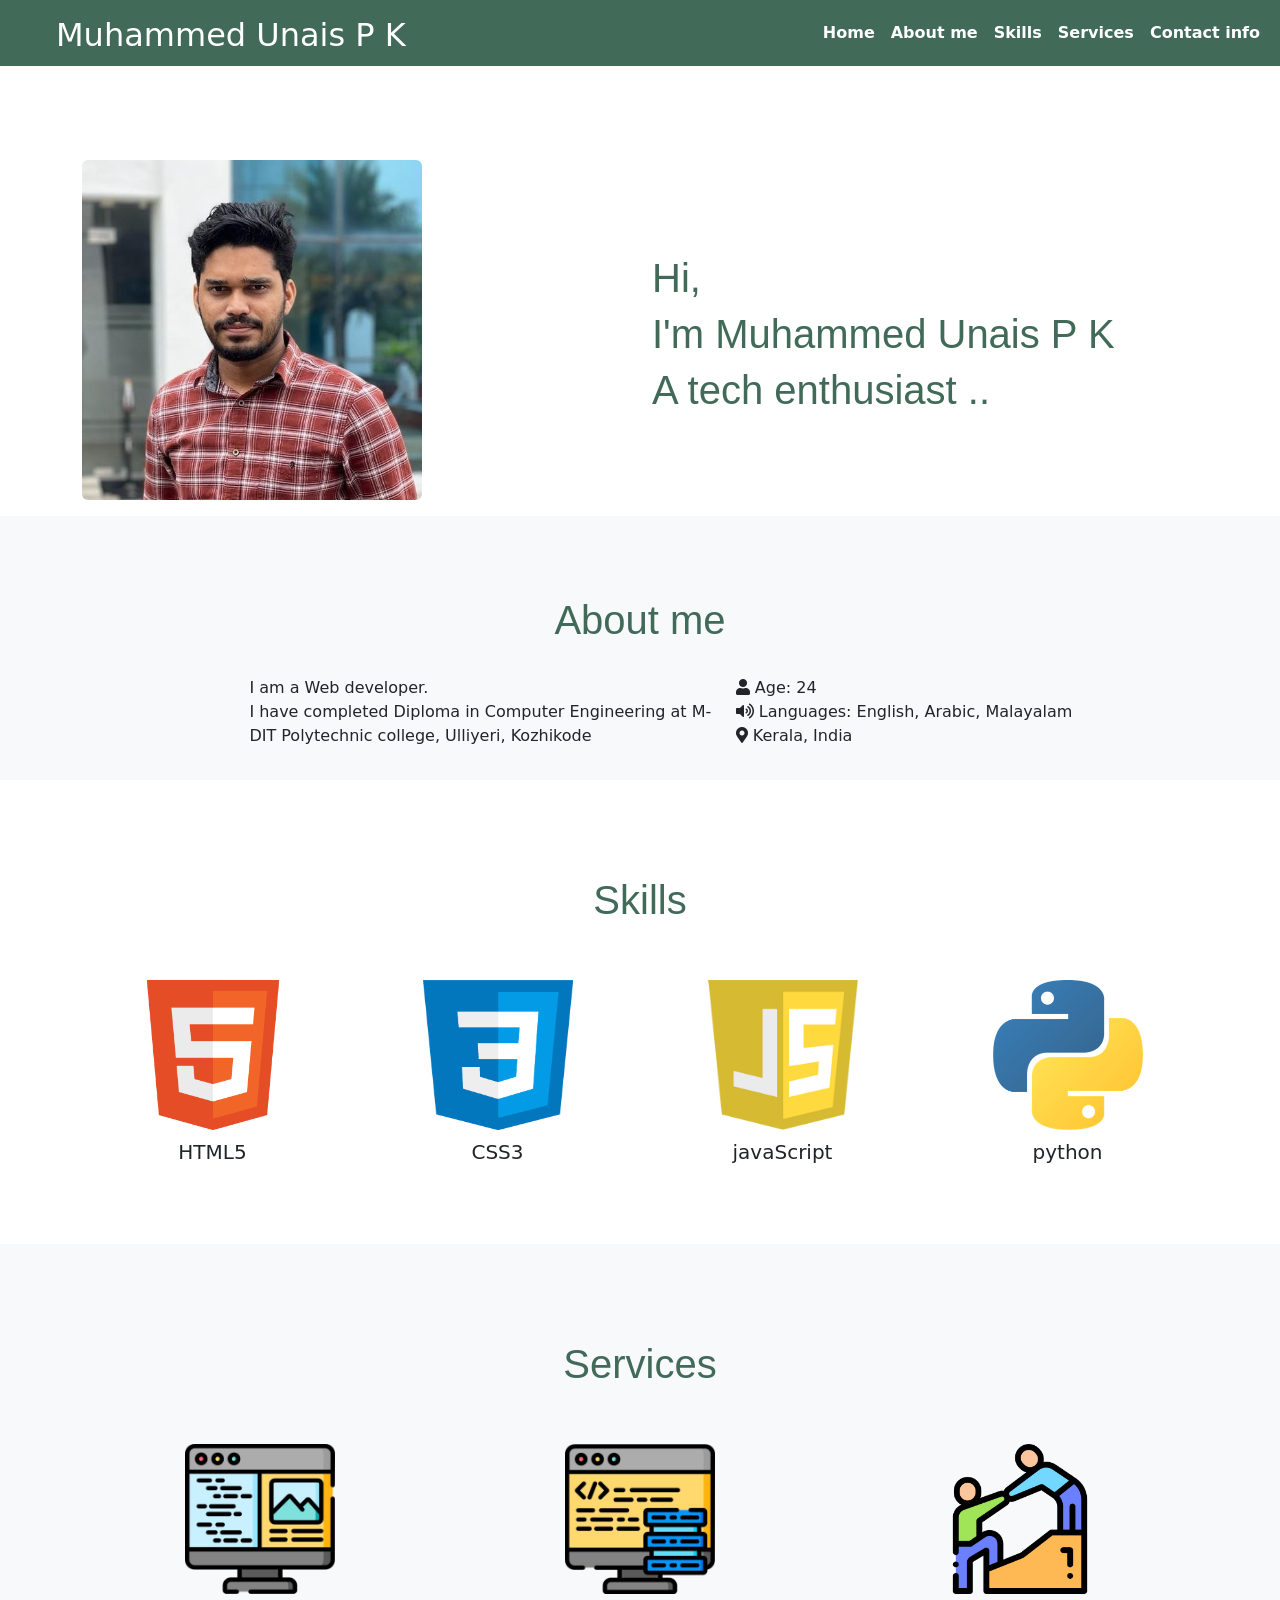
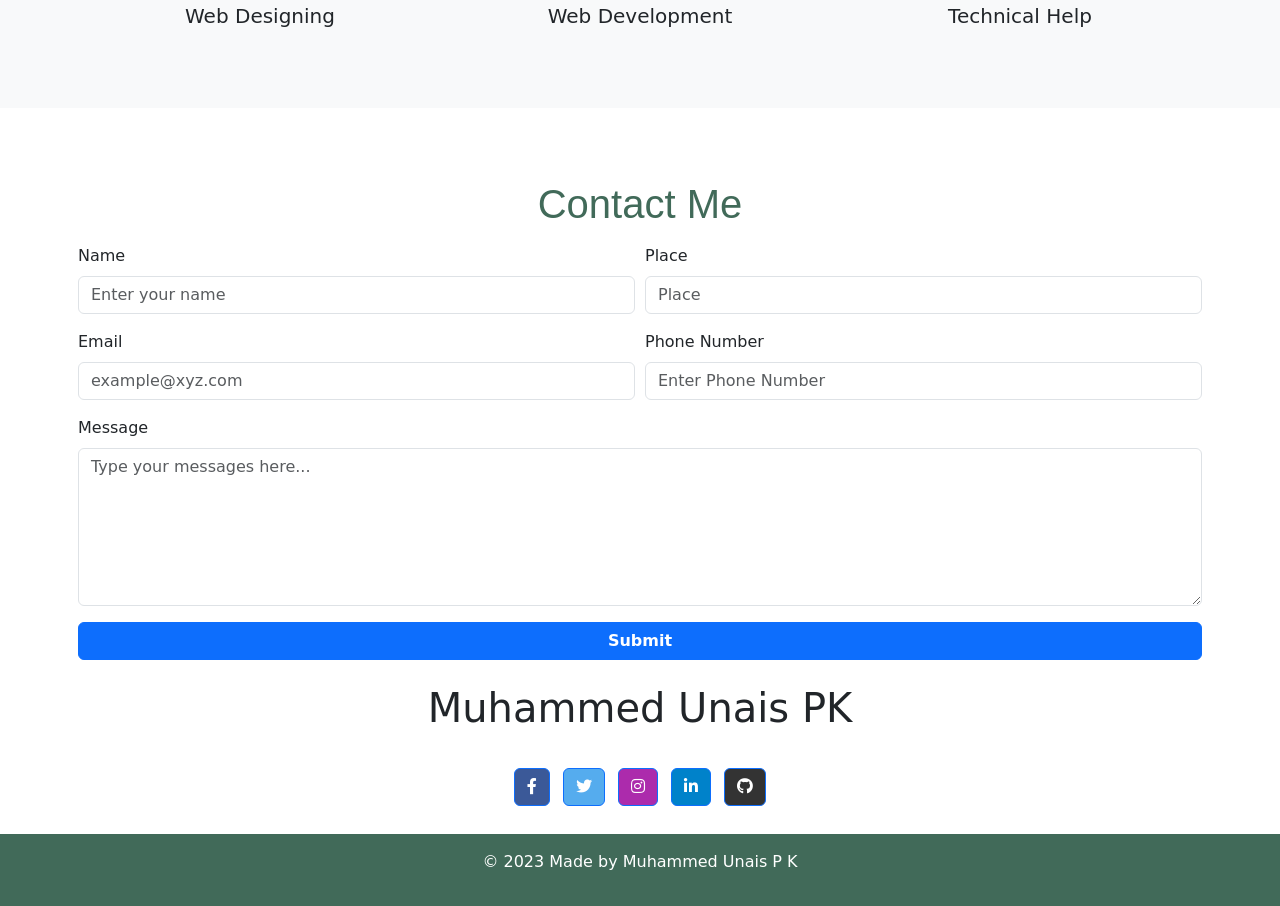
==== index.html @ f10682eb "Add files via upload" ====
<!DOCTYPE html>
<html lang="en" style="scroll-behavior: smooth;">
<head>
    <meta charset="UTF-8">
    <meta http-equiv="X-UA-Compatible" content="IE=edge">
    <meta name="viewport" content="width=device-width, initial-scale=1.0">
    <title>Muhammed Unais P K</title>
    <link rel="icon" href="images/personIcon.jpg" type="image/icon type">
    <link rel="stylesheet" href="style.css">
    <link rel="stylesheet" href="https://cdn.jsdelivr.net/npm/bootstrap@4.1.3/dist/css/bootstrap.min.css" integrity="sha384-MCw98/SFnGE8fJT3GXwEOngsV7Zt27NXFoaoApmYm81iuXoPkFOJwJ8ERdknLPMO" crossorigin="anonymous">
    <link href="https://cdn.jsdelivr.net/npm/bootstrap@5.3.0-alpha1/dist/css/bootstrap.min.css" rel="stylesheet" integrity="sha384-GLhlTQ8iRABdZLl6O3oVMWSktQOp6b7In1Zl3/Jr59b6EGGoI1aFkw7cmDA6j6gD" crossorigin="anonymous">
   <link rel="stylesheet" href="https://use.fontawesome.com/releases/v5.15.1/css/all.css" integrity="sha384-vp86vTRFVJgpjF9jiIGPEEqYqlDwgyBgEF109VFjmqGmIY/Y4HV4d3Gp2irVfcrp" crossorigin="anonymous">
    <link rel="stylesheet" href="https://fonts.googleapis.com/icon?family=Material+Icons">
</head>
<body>
<header class="bg_nav" style="position: fixed; width: 100%; z-index: 1;" >
    <div class="row text-white">
        <div class="col-md-6 col-9 pl-5 pt-3 pb-1 my-auto ml-auto">
            <h2 id="name_in_nav">Muhammed Unais P K </h2>
        </div>
        <div class="col-md-6 col-3 my-auto">
            <nav class="navbar navbar-expand-lg ">
                <div class="container-fluid">
                  <button class="navbar-toggler ml-auto " type="button" data-bs-toggle="collapse" data-bs-target="#navbarSupportedContent" aria-controls="navbarSupportedContent" aria-expanded="false" aria-label="Toggle navigation">
                    <span class="navbar-toggler-icon"></span>
                  </button>
                  <div class="collapse navbar-collapse" id="navbarSupportedContent">
                    <ul class="navbar-nav  mb-2 mb-lg-0 ml-auto">
                      <li class="nav-item">
                        <a class="nav-link active text-white fw-semibold" aria-current="page" href="#home-section">Home</a>
                      </li>
                      <li class="nav-item">
                        <a class="nav-link text-white fw-semibold "href="#about_me_section">About me</a> <!-- describe about me -->              
                      </li>
                      <li class="nav-item">
                        <a class="nav-link text-white fw-semibold" href="#skill-section">Skills</a><!-- languages technical languages ... -->                       
                      </li>
                      <li class="nav-item">
                         <a class="nav-link text-white fw-semibold" href="#services-section">Services</a> <!--social medias phone-->
                      </li>
                      <li class="nav-item">
                        <a class="nav-link text-white fw-semibold" href="#contact-section">Contact info</a> <!--social medias phone-->
                     </li>
                    </ul>
                  </div>
                </div>
              </nav>
        </div>        
    </div>
</header>
<section id="home-section" style="padding-top: 10em">
  <div class="container">
    <div class="row align-items-center">
      <div class="col-md-6 pb-3">
         <img class="img-fluid rounded  unais_image" src="images/personImage.jpg" alt="">
      </div>
      <div class="col-md-6">
        <h1 class="green_text fontforAll">Hi,</h1>
        <h1 class="green_text fontforAll">I'm Muhammed Unais P K</h1>
        <h1 class="green_text fontforAll">A tech enthusiast .. </h1>
      </div>
    </div>
  </div>
</section>
<section class="bg-light text-dark p-2"id="about_me_section">
  <div class="container  bg-light text-dark"><br>
    <br><br>
    <h1 class="fontforAll" style="text-align: center;color: #416a59;">About me</h1><br>
    <div class="row about_me">
      <div class="col-md-6">
        <p style="font-weight: 400;">I am a Web developer.<br>I have completed Diploma in Computer Engineering at M-DIT Polytechnic college, Ulliyeri, Kozhikode</p>
      </div>
      <div class="col-md-6 ">
        <span class=""><i class="fa fa-user" aria-hidden="true"></i>  Age: 24</span><br>
        <span><i class="fa fa-volume-up " aria-hidden="true"></i>  Languages: English, Arabic, Malayalam</span><br>
        <span><i class="fa fa-map-marker-alt" aria-hidden="true"></i> Kerala, India</span>
        <br><br>
      </div>  
</section>
<section class="p-5" id="skill-section">
  <div class="container">
    <br><br>
    <h1 class="fontforAll" style="text-align: center;color: #416a59;">Skills</h1><br><br>
    <div class="row ">
      <div class="col-md-3">
        <div style="display: flex; flex-direction: column; align-items: center;">
          <img style="height: 150px; width: 150px;" src="images/html5-logo-31813.png">
        </div>
        <div style="margin-top: 10px; text-align: center;">
            <h5>HTML5</h5>
        </div>
      </div>
      <div class="col-md-3">
        <div style="display: flex; flex-direction: column; align-items: center;">
          <img style="height: 150px; width: 150px;" src="images/CSS3.png">
        </div>
        <div style="margin-top: 10px; text-align: center;">
            <h5>CSS3</h5>
        </div>
      </div>
      <div class="col-md-3">
        <div style="display: flex; flex-direction: column; align-items: center;">
          <img style="height: 150px; width: 150px;" src="images/javascriptLogo.png">
        </div>
        <div style="margin-top: 10px; text-align: center;">
            <h5>javaScript</h5>
        </div>
      </div>
      <div class="col-md-3">
        <div style="display: flex; flex-direction: column; align-items: center;">
          <img style="height: 150px; width: 150px;" src="images/python-logo.png">
        </div>
        <div style="margin-top: 10px; text-align: center;">
            <h5>python</h5>
        </div>
      </div>
    </div>
  </div>
  <br>
</section>
<section class="bg-light text-dark p-5" id="services-section">
  <div class="container">
    <br><br>
    <h1 class="fontforAll" style="text-align: center;color: #416a59;">Services</h1><br><br>
    <div class="row">
      <div class="col-md-4">
        <div style="display: flex; flex-direction: column; align-items: center;">
          <img style="height: 150px; width: 150px;" src="images/webDesign.avif">
        </div>
        <div style="margin-top: 10px; text-align: center;">
            <h5>Web Designing</h5>
        </div>
      </div>
      <div class="col-md-4">
        <div style="display: flex; flex-direction: column; align-items: center;">
          <img style="height: 150px; width: 150px;" src="images/webDevelop.avif">
        </div>
        <div style="margin-top: 10px; text-align: center;">
            <h5>Web Development</h5>
        </div>
      </div>
      <div class="col-md-4">
        <div style="display: flex; flex-direction: column; align-items: center;">
          <img style="height: 150px; width: 150px;" src="images/help.png">
        </div>
        <div style="margin-top: 10px; text-align: center;">
            <h5>Technical Help</h5>
        </div>
      </div>
    </div>
  </div>
  <br> 
</section>
<section id="contact-section">

  <div class="container pt-4" > <!--Contact -->
     <br><br>
    <h1 class="fontforAll" style="text-align: center;color: #416a59;">Contact Me</h1>
    <div class="row">
      <div class="col-md-12 p-2">
        <form>
          <div class="form-row">
            <div class="form-group col-md-6">
              <label for="inputName">Name</label>
              <input type="text" class="form-control" id="inputName" placeholder="Enter your name">
            </div>
            <div class="form-group col-md-6">
              <label for="inputPhone">Place</label>
              <input type="text" class="form-control" id="inputPhone" placeholder="Place">
            </div>
          </div>
         <div class="form-row">
          <div class="form-group col-md-6">
            <label for="inputAddress">Email</label>
            <input type="email" class="form-control" id="inputEmail" placeholder="example@xyz.com">
          </div>
          <div class="form-group col-md-6">
            <label for="inputPhone">Phone Number</label>
            <input type="tel" class="form-control" id="inputPhone" placeholder="Enter Phone Number">
          </div>
        </div>
          <div class="form-group ">
            <label for="message">Message</label>
            <textarea class="form-control" cols="30" rows="6" placeholder="Type your messages here..."></textarea>        
          </div>
          <div class="form-group text text-center">
            <button type="submit" class="btn btn-primary" style="width:100%;font-weight: 800;">Submit</button>
          </div>
        </form>
      </div>
    </div>
  </div>
</section>
<section class="mb-4 text-center">
  <!-- Section: Social media -->
 <div class="container"> 
   <div class="row">
     <div class="col-md-12">
  
    <h1 class="text-dark pb-4 ">Muhammed Unais PK</h1>
    <!-- Facebook -->
    <a
      class="btn btn-primary btn-floating m-1"
      style="background-color: #3b5998;"
      href="https://www.facebook.com/muhammed.unaispk"
      role="button"
      ><i class="fab fa-facebook-f"></i
    ></a>

    <!-- Twitter -->
    <a
      class="btn btn-primary btn-floating m-1"
      style="background-color: #55acee;"
      href="https://twitter.com/Unais66905666"
      role="button"
      ><i class="fab fa-twitter"></i
    ></a>

    
    <!-- Instagram -->
    <a
      class="btn btn-primary btn-floating m-1"
      style="background-color: #ac2bac;"
      href="https://www.instagram.com/una1s.3/"
      role="button"
      ><i class="fab fa-instagram"></i
    ></a>

    <!-- Linkedin -->
    <a
      class="btn btn-primary btn-floating m-1"
      style="background-color: #0082ca;"
      href="https://www.linkedin.com/in/muhammed-unais-pk-2a7b47197/"
      role="button"
      ><i class="fab fa-linkedin-in"></i
    ></a>
    <!-- Github -->
    <a
      class="btn btn-primary btn-floating m-1"
      style="background-color: #333333;"
      href="https://github.com/Unaispk46"
      role="button"
      ><i class="fab fa-github"></i
    ></a>
 
  <!-- Section: Social media -->
    </div>
  </div>    
 </div>
</section>
<footer class="bg_nav p-3">
  <div class="container">
    <div class="row">
      <div class="col-md-12 text-center text-dark">
        <p class="text-white"> &#169; 2023 Made by Muhammed Unais P K</p>
      </div>
    </div>
  </div>
</footer>
   <script src="https://ajax.googleapis.com/ajax/libs/jquery/3.6.1/jquery.min.js"></script>
   <script src="https://cdn.jsdelivr.net/npm/bootstrap@5.3.0-alpha1/dist/js/bootstrap.bundle.min.js" integrity="sha384-w76AqPfDkMBDXo30jS1Sgez6pr3x5MlQ1ZAGC+nuZB+EYdgRZgiwxhTBTkF7CXvN" crossorigin="anonymous"></script>
</body>
</html>
---- style.css ----
.bg_nav{
    background-color: #416a59
}
#name_in_nav{
    padding-left: 20px;
    font-weight: 360;
}
.unais_image{
    height: 340px;
    width: 340px;
}
.green_text{
    color: #416a59;
}
.fontforAll{
    font-family: 'Trebuchet MS', 'Lucida Sans Unicode', 'Lucida Grande', 'Lucida Sans', Arial, sans-serif;
}
.about_me{
    padding-left: 15%;
}
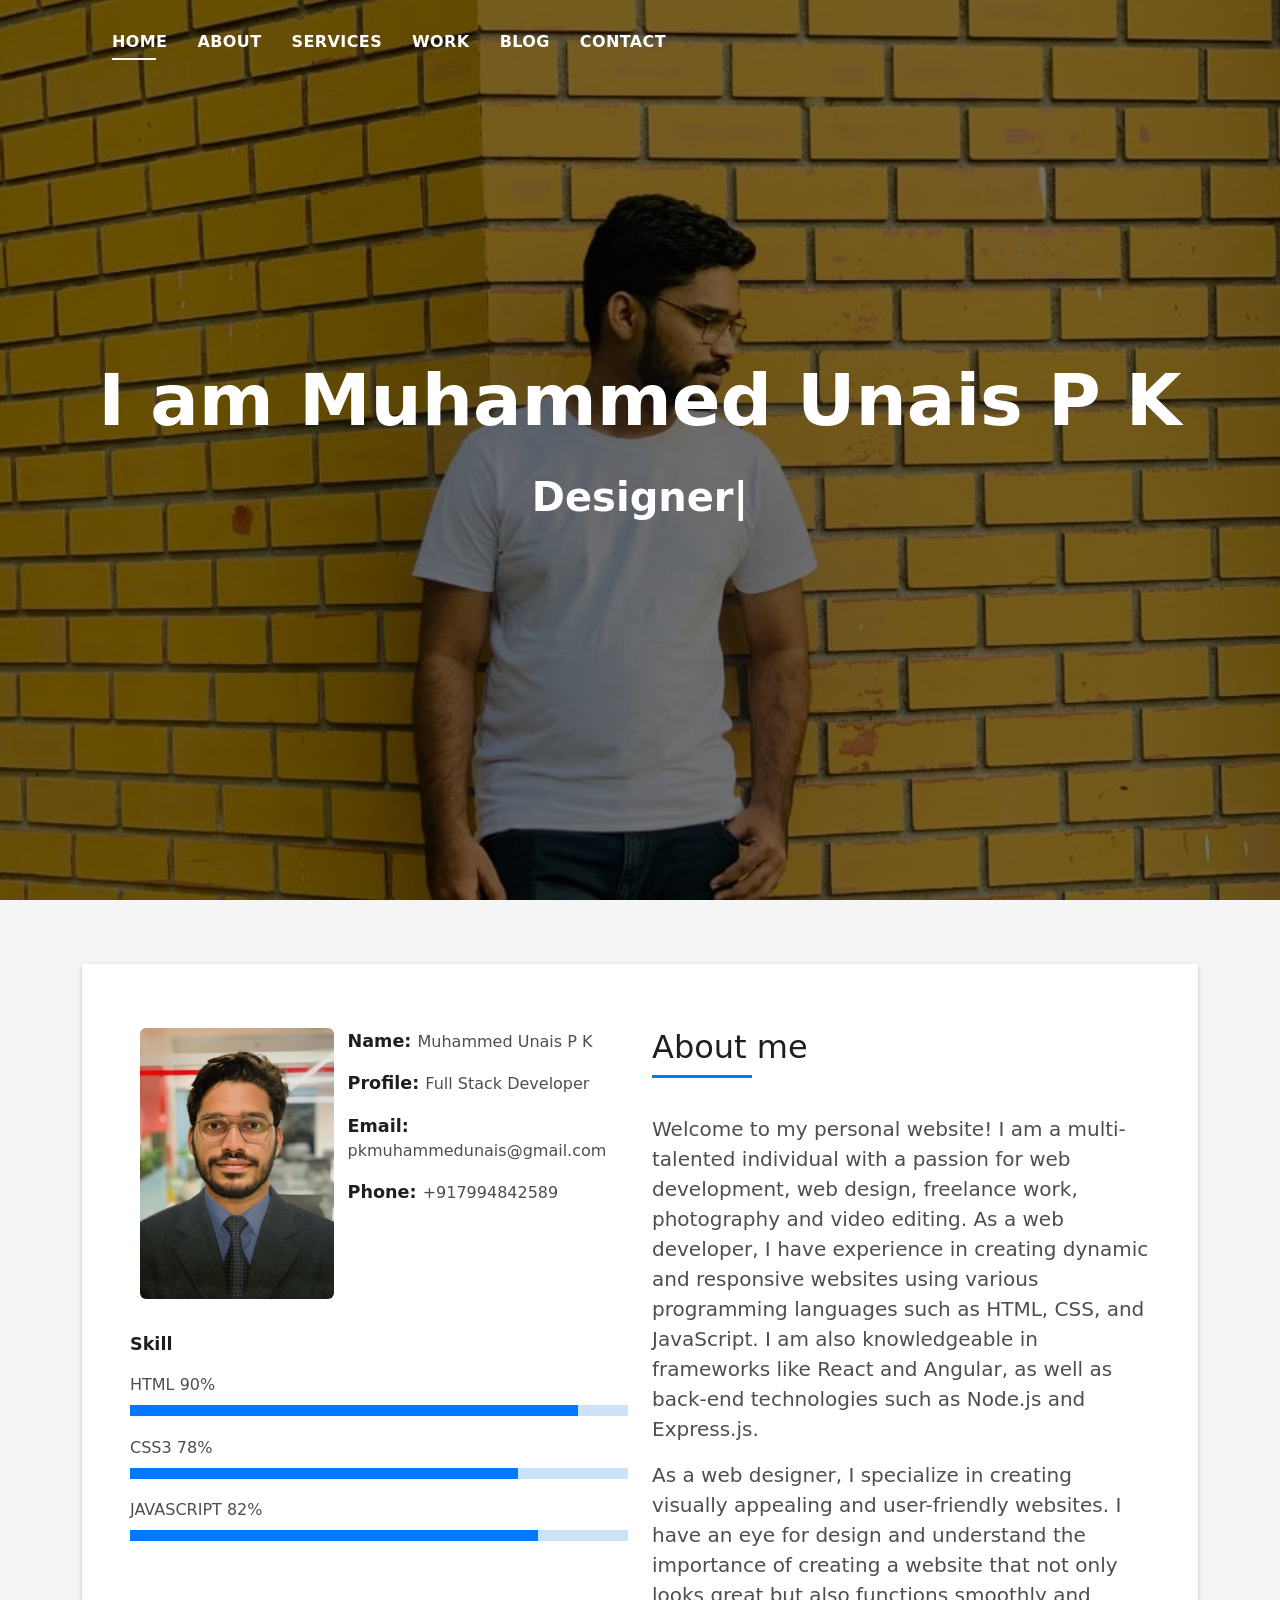
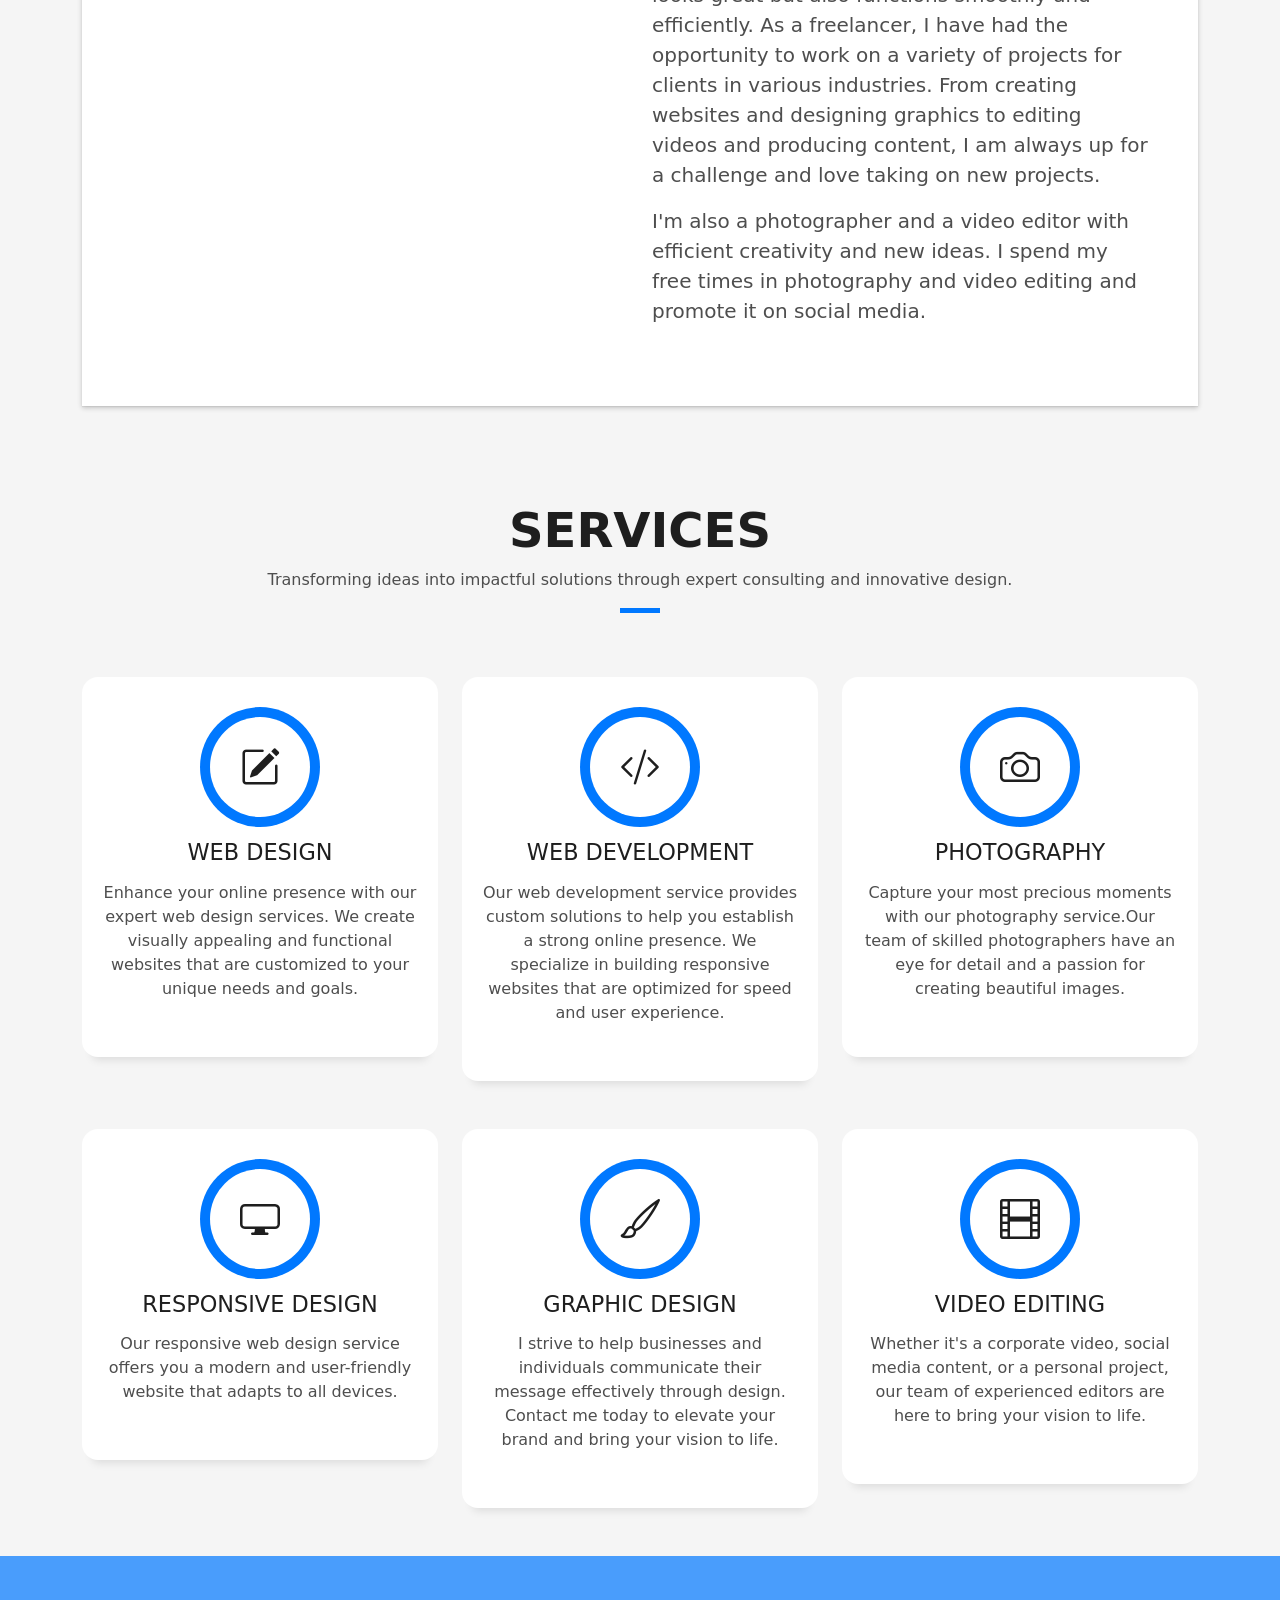
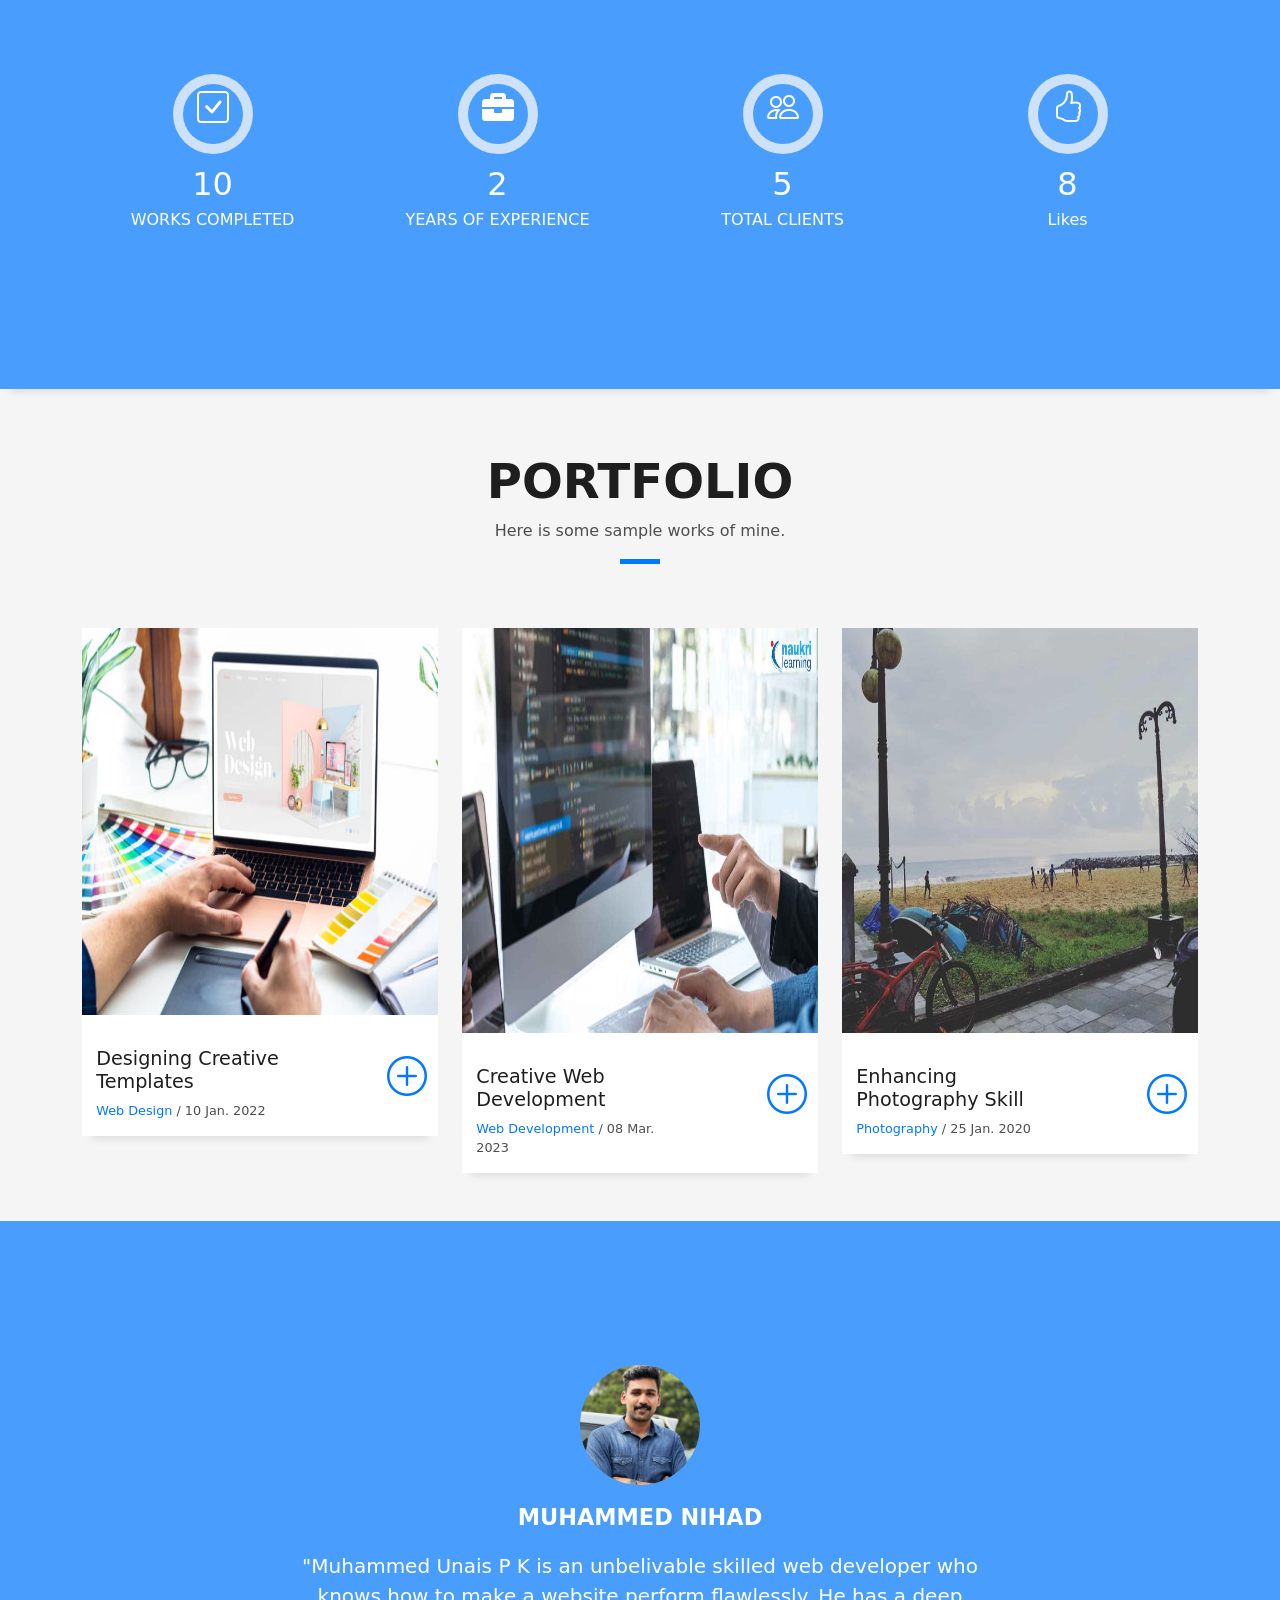
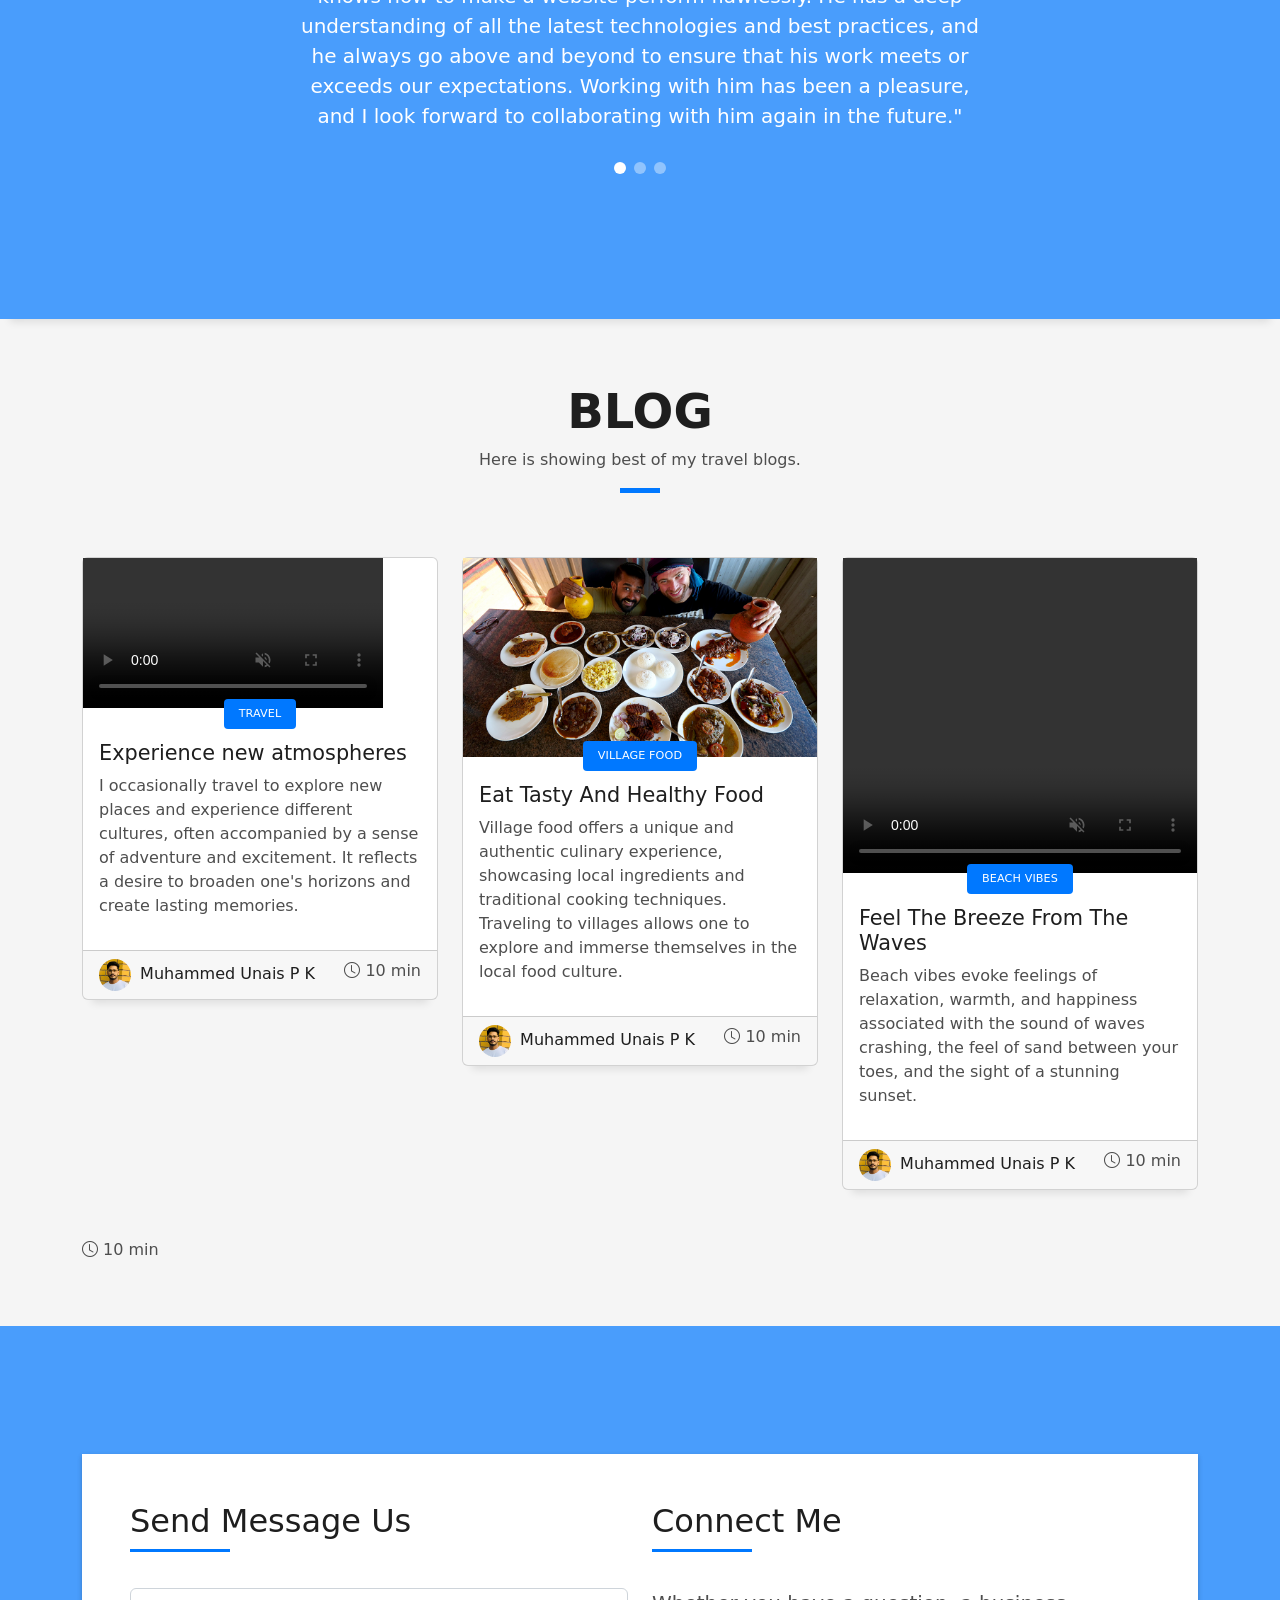
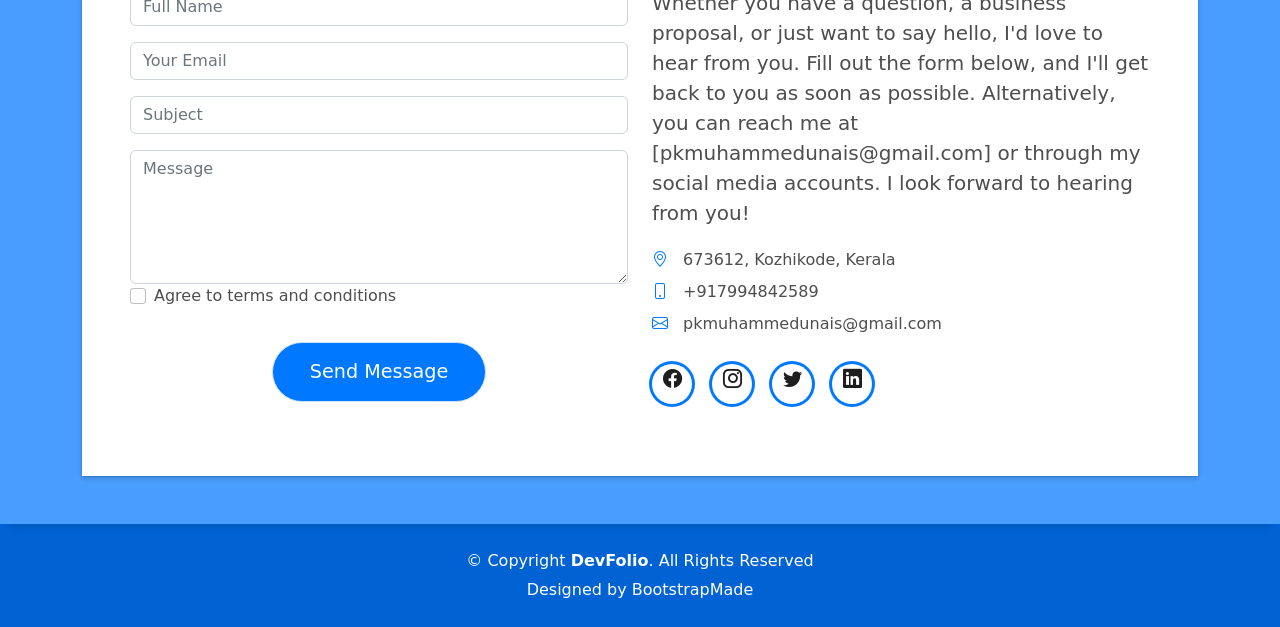
==== commit 5959a872: "my portfolio website using template" ====
--- a/index.html
+++ b/index.html
@@ -1,263 +1,798 @@
-<!DOCTYPE html>
-<html lang="en" style="scroll-behavior: smooth;">
-<head>
-    <meta charset="UTF-8">
-    <meta http-equiv="X-UA-Compatible" content="IE=edge">
-    <meta name="viewport" content="width=device-width, initial-scale=1.0">
-    <title>Muhammed Unais P K</title>
-    <link rel="icon" href="images/personIcon.jpg" type="image/icon type">
-    <link rel="stylesheet" href="style.css">
-    <link rel="stylesheet" href="https://cdn.jsdelivr.net/npm/bootstrap@4.1.3/dist/css/bootstrap.min.css" integrity="sha384-MCw98/SFnGE8fJT3GXwEOngsV7Zt27NXFoaoApmYm81iuXoPkFOJwJ8ERdknLPMO" crossorigin="anonymous">
-    <link href="https://cdn.jsdelivr.net/npm/bootstrap@5.3.0-alpha1/dist/css/bootstrap.min.css" rel="stylesheet" integrity="sha384-GLhlTQ8iRABdZLl6O3oVMWSktQOp6b7In1Zl3/Jr59b6EGGoI1aFkw7cmDA6j6gD" crossorigin="anonymous">
-   <link rel="stylesheet" href="https://use.fontawesome.com/releases/v5.15.1/css/all.css" integrity="sha384-vp86vTRFVJgpjF9jiIGPEEqYqlDwgyBgEF109VFjmqGmIY/Y4HV4d3Gp2irVfcrp" crossorigin="anonymous">
-    <link rel="stylesheet" href="https://fonts.googleapis.com/icon?family=Material+Icons">
-</head>
-<body>
-<header class="bg_nav" style="position: fixed; width: 100%; z-index: 1;" >
-    <div class="row text-white">
-        <div class="col-md-6 col-9 pl-5 pt-3 pb-1 my-auto ml-auto">
-            <h2 id="name_in_nav">Muhammed Unais P K </h2>
-        </div>
-        <div class="col-md-6 col-3 my-auto">
-            <nav class="navbar navbar-expand-lg ">
-                <div class="container-fluid">
-                  <button class="navbar-toggler ml-auto " type="button" data-bs-toggle="collapse" data-bs-target="#navbarSupportedContent" aria-controls="navbarSupportedContent" aria-expanded="false" aria-label="Toggle navigation">
-                    <span class="navbar-toggler-icon"></span>
-                  </button>
-                  <div class="collapse navbar-collapse" id="navbarSupportedContent">
-                    <ul class="navbar-nav  mb-2 mb-lg-0 ml-auto">
-                      <li class="nav-item">
-                        <a class="nav-link active text-white fw-semibold" aria-current="page" href="#home-section">Home</a>
-                      </li>
-                      <li class="nav-item">
-                        <a class="nav-link text-white fw-semibold "href="#about_me_section">About me</a> <!-- describe about me -->              
-                      </li>
-                      <li class="nav-item">
-                        <a class="nav-link text-white fw-semibold" href="#skill-section">Skills</a><!-- languages technical languages ... -->                       
-                      </li>
-                      <li class="nav-item">
-                         <a class="nav-link text-white fw-semibold" href="#services-section">Services</a> <!--social medias phone-->
-                      </li>
-                      <li class="nav-item">
-                        <a class="nav-link text-white fw-semibold" href="#contact-section">Contact info</a> <!--social medias phone-->
-                     </li>
-                    </ul>
-                  </div>
-                </div>
-              </nav>
-        </div>        
-    </div>
-</header>
-<section id="home-section" style="padding-top: 10em">
-  <div class="container">
-    <div class="row align-items-center">
-      <div class="col-md-6 pb-3">
-         <img class="img-fluid rounded  unais_image" src="images/personImage.jpg" alt="">
-      </div>
-      <div class="col-md-6">
-        <h1 class="green_text fontforAll">Hi,</h1>
-        <h1 class="green_text fontforAll">I'm Muhammed Unais P K</h1>
-        <h1 class="green_text fontforAll">A tech enthusiast .. </h1>
-      </div>
-    </div>
-  </div>
-</section>
-<section class="bg-light text-dark p-2"id="about_me_section">
-  <div class="container  bg-light text-dark"><br>
-    <br><br>
-    <h1 class="fontforAll" style="text-align: center;color: #416a59;">About me</h1><br>
-    <div class="row about_me">
-      <div class="col-md-6">
-        <p style="font-weight: 400;">I am a Web developer.<br>I have completed Diploma in Computer Engineering at M-DIT Polytechnic college, Ulliyeri, Kozhikode</p>
-      </div>
-      <div class="col-md-6 ">
-        <span class=""><i class="fa fa-user" aria-hidden="true"></i>  Age: 24</span><br>
-        <span><i class="fa fa-volume-up " aria-hidden="true"></i>  Languages: English, Arabic, Malayalam</span><br>
-        <span><i class="fa fa-map-marker-alt" aria-hidden="true"></i> Kerala, India</span>
-        <br><br>
-      </div>  
-</section>
-<section class="p-5" id="skill-section">
-  <div class="container">
-    <br><br>
-    <h1 class="fontforAll" style="text-align: center;color: #416a59;">Skills</h1><br><br>
-    <div class="row ">
-      <div class="col-md-3">
-        <div style="display: flex; flex-direction: column; align-items: center;">
-          <img style="height: 150px; width: 150px;" src="images/html5-logo-31813.png">
-        </div>
-        <div style="margin-top: 10px; text-align: center;">
-            <h5>HTML5</h5>
-        </div>
-      </div>
-      <div class="col-md-3">
-        <div style="display: flex; flex-direction: column; align-items: center;">
-          <img style="height: 150px; width: 150px;" src="images/CSS3.png">
-        </div>
-        <div style="margin-top: 10px; text-align: center;">
-            <h5>CSS3</h5>
-        </div>
-      </div>
-      <div class="col-md-3">
-        <div style="display: flex; flex-direction: column; align-items: center;">
-          <img style="height: 150px; width: 150px;" src="images/javascriptLogo.png">
-        </div>
-        <div style="margin-top: 10px; text-align: center;">
-            <h5>javaScript</h5>
-        </div>
-      </div>
-      <div class="col-md-3">
-        <div style="display: flex; flex-direction: column; align-items: center;">
-          <img style="height: 150px; width: 150px;" src="images/python-logo.png">
-        </div>
-        <div style="margin-top: 10px; text-align: center;">
-            <h5>python</h5>
-        </div>
-      </div>
-    </div>
-  </div>
-  <br>
-</section>
-<section class="bg-light text-dark p-5" id="services-section">
-  <div class="container">
-    <br><br>
-    <h1 class="fontforAll" style="text-align: center;color: #416a59;">Services</h1><br><br>
-    <div class="row">
-      <div class="col-md-4">
-        <div style="display: flex; flex-direction: column; align-items: center;">
-          <img style="height: 150px; width: 150px;" src="images/webDesign.avif">
-        </div>
-        <div style="margin-top: 10px; text-align: center;">
-            <h5>Web Designing</h5>
-        </div>
-      </div>
-      <div class="col-md-4">
-        <div style="display: flex; flex-direction: column; align-items: center;">
-          <img style="height: 150px; width: 150px;" src="images/webDevelop.avif">
-        </div>
-        <div style="margin-top: 10px; text-align: center;">
-            <h5>Web Development</h5>
-        </div>
-      </div>
-      <div class="col-md-4">
-        <div style="display: flex; flex-direction: column; align-items: center;">
-          <img style="height: 150px; width: 150px;" src="images/help.png">
-        </div>
-        <div style="margin-top: 10px; text-align: center;">
-            <h5>Technical Help</h5>
-        </div>
-      </div>
-    </div>
-  </div>
-  <br> 
-</section>
-<section id="contact-section">
-
-  <div class="container pt-4" > <!--Contact -->
-     <br><br>
-    <h1 class="fontforAll" style="text-align: center;color: #416a59;">Contact Me</h1>
-    <div class="row">
-      <div class="col-md-12 p-2">
-        <form>
-          <div class="form-row">
-            <div class="form-group col-md-6">
-              <label for="inputName">Name</label>
-              <input type="text" class="form-control" id="inputName" placeholder="Enter your name">
-            </div>
-            <div class="form-group col-md-6">
-              <label for="inputPhone">Place</label>
-              <input type="text" class="form-control" id="inputPhone" placeholder="Place">
-            </div>
-          </div>
-         <div class="form-row">
-          <div class="form-group col-md-6">
-            <label for="inputAddress">Email</label>
-            <input type="email" class="form-control" id="inputEmail" placeholder="example@xyz.com">
-          </div>
-          <div class="form-group col-md-6">
-            <label for="inputPhone">Phone Number</label>
-            <input type="tel" class="form-control" id="inputPhone" placeholder="Enter Phone Number">
-          </div>
-        </div>
-          <div class="form-group ">
-            <label for="message">Message</label>
-            <textarea class="form-control" cols="30" rows="6" placeholder="Type your messages here..."></textarea>        
-          </div>
-          <div class="form-group text text-center">
-            <button type="submit" class="btn btn-primary" style="width:100%;font-weight: 800;">Submit</button>
-          </div>
-        </form>
-      </div>
-    </div>
-  </div>
-</section>
-<section class="mb-4 text-center">
-  <!-- Section: Social media -->
- <div class="container"> 
-   <div class="row">
-     <div class="col-md-12">
-  
-    <h1 class="text-dark pb-4 ">Muhammed Unais PK</h1>
-    <!-- Facebook -->
-    <a
-      class="btn btn-primary btn-floating m-1"
-      style="background-color: #3b5998;"
-      href="https://www.facebook.com/muhammed.unaispk"
-      role="button"
-      ><i class="fab fa-facebook-f"></i
-    ></a>
-
-    <!-- Twitter -->
-    <a
-      class="btn btn-primary btn-floating m-1"
-      style="background-color: #55acee;"
-      href="https://twitter.com/Unais66905666"
-      role="button"
-      ><i class="fab fa-twitter"></i
-    ></a>
-
-    
-    <!-- Instagram -->
-    <a
-      class="btn btn-primary btn-floating m-1"
-      style="background-color: #ac2bac;"
-      href="https://www.instagram.com/una1s.3/"
-      role="button"
-      ><i class="fab fa-instagram"></i
-    ></a>
-
-    <!-- Linkedin -->
-    <a
-      class="btn btn-primary btn-floating m-1"
-      style="background-color: #0082ca;"
-      href="https://www.linkedin.com/in/muhammed-unais-pk-2a7b47197/"
-      role="button"
-      ><i class="fab fa-linkedin-in"></i
-    ></a>
-    <!-- Github -->
-    <a
-      class="btn btn-primary btn-floating m-1"
-      style="background-color: #333333;"
-      href="https://github.com/Unaispk46"
-      role="button"
-      ><i class="fab fa-github"></i
-    ></a>
- 
-  <!-- Section: Social media -->
-    </div>
-  </div>    
- </div>
-</section>
-<footer class="bg_nav p-3">
-  <div class="container">
-    <div class="row">
-      <div class="col-md-12 text-center text-dark">
-        <p class="text-white"> &#169; 2023 Made by Muhammed Unais P K</p>
-      </div>
-    </div>
-  </div>
-</footer>
-   <script src="https://ajax.googleapis.com/ajax/libs/jquery/3.6.1/jquery.min.js"></script>
-   <script src="https://cdn.jsdelivr.net/npm/bootstrap@5.3.0-alpha1/dist/js/bootstrap.bundle.min.js" integrity="sha384-w76AqPfDkMBDXo30jS1Sgez6pr3x5MlQ1ZAGC+nuZB+EYdgRZgiwxhTBTkF7CXvN" crossorigin="anonymous"></script>
-</body>
-</html>+<!DOCTYPE html>
+<html lang="en">
+<head>
+  <meta charset="utf-8">
+  <meta content="width=device-width, initial-scale=1.0" name="viewport">
+  <link rel="icon" type="image/x-icon" href="/assets/img/favicon.jpg">
+  <title>Muhammed Unais PK</title>
+  <meta content="" name="description">
+  <meta content="" name="keywords">
+  <script src="https://ajax.googleapis.com/ajax/libs/jquery/3.5.1/jquery.min.js"></script>
+
+  <!-- Favicons -->
+  <link href="assets/img/favicon.jpg" rel="icon">
+  <!--cdn css-->
+  <link rel="stylesheet" href="https://cdn.jsdelivr.net/npm/bootstrap@5.2.3/dist/css/bootstrap.min.css">
+
+
+  <!-- Vendor CSS Files -->
+
+  <link rel="stylesheet" href="https://cdnjs.cloudflare.com/ajax/libs/font-awesome/5.15.2/css/all.min.css">
+  <link href="assets/vendor/bootstrap/css/bootstrap.min.css" rel="stylesheet">
+  <link href="assets/vendor/bootstrap-icons/bootstrap-icons.css" rel="stylesheet">
+  <link href="assets/vendor/glightbox/css/glightbox.min.css" rel="stylesheet">
+  <link href="assets/vendor/swiper/swiper-bundle.min.css" rel="stylesheet">
+
+  <!-- Template Main CSS File -->
+  <link href="assets/css/style.css" rel="stylesheet">
+
+  <!-- =======================================================
+  * Template Name: DevFolio
+  * Updated: Mar 10 2023 with Bootstrap v5.2.3
+  * Template URL: https://bootstrapmade.com/devfolio-bootstrap-portfolio-html-template/
+  * Author: BootstrapMade.com
+  * License: https://bootstrapmade.com/license/
+  ======================================================== -->
+</head>
+
+<body>
+
+  <!-- ======= Header ======= -->
+  <header id="header" class="fixed-top">
+    <div class="container d-flex align-items-center justify-content-between">
+
+      <!-- Uncomment below if you prefer to use an image logo -->
+      <!-- <a href="index.html" class="logo"><img src="assets/img/logo.png" alt="" class="img-fluid"></a>-->
+
+      <nav id="navbar" class="navbar">
+        <ul>
+          <li><a class="nav-link scrollto active" href="#hero">Home</a></li>
+          <li><a class="nav-link scrollto" href="#about">About</a></li>
+          <li><a class="nav-link scrollto" href="#services">Services</a></li>
+          <li><a class="nav-link scrollto " href="#work">Work</a></li>
+          <li><a class="nav-link scrollto " href="#blog">Blog</a></li>
+
+          <li><a class="nav-link scrollto" href="#contact">Contact</a></li>
+        </ul>
+        <i class="bi bi-list mobile-nav-toggle"></i>
+      </nav><!-- .navbar -->
+
+    </div>
+  </header><!-- End Header -->
+
+  <!-- ======= Hero Section ======= -->
+  <div id="hero" class="hero route bg-image" style="background-image: url(assets/img/hero-bg.jpg)">
+    <div class="overlay-itro"></div>
+    <div class="hero-content display-table">
+      <div class="table-cell">
+        <div class="container">
+          <!--<p class="display-6 color-d">Hello, world!</p>-->
+          <h1 class="hero-title mb-4">I am Muhammed Unais P K</h1>
+          <p class="hero-subtitle"><span class="typed"
+              data-typed-items="Designer, Developer, Freelancer, Photographer, Video Editor"></span></p>
+          <!-- <p class="pt-3"><a class="btn btn-primary btn js-scroll px-4" href="#about" role="button">Learn More</a></p> -->
+        </div>
+      </div>
+    </div>
+  </div><!-- End Hero Section -->
+
+  <main id="main">
+
+    <!-- ======= About Section ======= -->
+    <section id="about" class="about-mf sect-pt4 route">
+      <div class="container">
+        <div class="row">
+          <div class="col-sm-12">
+            <div class="box-shadow-full">
+              <div class="row">
+                <div class="col-md-6">
+                  <div class="row">
+                    <div class="col-sm-6 col-md-5">
+                      <div class="about-img">
+                        <img src="assets/img/photo.jpg" class="img-fluid rounded b-shadow-a" alt="">
+                      </div>
+                    </div>
+                    <div class="col-sm-6 col-md-7">
+                      <div class="about-info">
+                        <p><span class="title-s">Name: </span> <span>Muhammed Unais P K</span></p>
+                        <p><span class="title-s">Profile: </span> <span>Full Stack Developer</span></p>
+                        <p><span class="title-s">Email: </span> <span>pkmuhammedunais@gmail.com</span></p>
+                        <p><span class="title-s">Phone: </span> <span>+917994842589</span></p>
+                      </div>
+                    </div>
+                  </div>
+                  <div class="skill-mf">
+                    <p class="title-s">Skill</p>
+                    <span>HTML</span> <span class="pull-right">90%</span>
+                    <div class="progress">
+                      <div class="progress-bar" role="progressbar" style="width: 90%;" aria-valuenow="85"
+                        aria-valuemin="0" aria-valuemax="100"></div>
+                    </div>
+                    <span>CSS3</span> <span class="pull-right">78%</span>
+                    <div class="progress">
+                      <div class="progress-bar" role="progressbar" style="width: 78%" aria-valuenow="75"
+                        aria-valuemin="0" aria-valuemax="100"></div>
+                    </div>
+
+                    <span>JAVASCRIPT</span> <span class="pull-right">82%</span>
+                    <div class="progress">
+                      <div class="progress-bar" role="progressbar" style="width: 82%" aria-valuenow="90"
+                        aria-valuemin="0" aria-valuemax="100"></div>
+                    </div>
+                  </div>
+                </div>
+                <div class="col-md-6">
+                  <div class="about-me pt-4 pt-md-0">
+                    <div class="title-box-2">
+                      <h5 class="title-left">
+                        About me
+                      </h5>
+                    </div>
+                    <p class="lead">
+                      Welcome to my personal website! I am a multi-talented individual with a passion for web
+                      development, web design, freelance work, photography and video editing.
+
+                      As a web developer, I have experience in creating dynamic and responsive websites using various
+                      programming languages such as HTML, CSS, and JavaScript. I am also knowledgeable in frameworks
+                      like React and Angular, as well as back-end technologies such as Node.js and Express.js.
+
+
+                    </p>
+                    <p class="lead">
+                      As a web designer, I specialize in creating visually appealing and user-friendly websites. I have
+                      an eye for design and understand the importance of creating a website that not only looks great
+                      but also functions smoothly and efficiently.
+
+                      As a freelancer, I have had the opportunity to work on a variety of projects for clients in
+                      various industries. From creating websites and designing graphics to editing videos and producing
+                      content, I am always up for a challenge and love taking on new projects.
+
+                    </p>
+                    <p class="lead">
+                      I'm also a photographer and a video editor with efficient creativity and new ideas. I spend my
+                      free times in photography and video editing and promote it on social media.
+                    </p>
+                  </div>
+                </div>
+              </div>
+            </div>
+          </div>
+        </div>
+      </div>
+    </section><!-- End About Section -->
+
+    <!-- ======= Services Section ======= -->
+    <section id="services" class="services-mf pt-5 route">
+      <div class="container">
+        <div class="row">
+          <div class="col-sm-12">
+            <div class="title-box text-center">
+              <h3 class="title-a">
+                Services
+              </h3>
+              <p class="subtitle-a">
+                Transforming ideas into impactful solutions through expert consulting and innovative design.
+              </p>
+              <div class="line-mf"></div>
+            </div>
+          </div>
+        </div>
+        <div class="row">
+          <div class="col-md-4">
+            <div class="service-box">
+              <div class="service-ico">
+                <span class="ico-circle"><i class="bi bi-pencil-square"></i></span>
+              </div>
+              <div class="service-content">
+                <h2 class="s-title">Web Design</h2>
+                <p class="s-description text-center">
+                  Enhance your online presence with our expert web design services. We create visually appealing and
+                  functional websites that are customized to your unique needs and goals. </p>
+              </div>
+            </div>
+          </div>
+          <div class="col-md-4">
+            <div class="service-box">
+              <div class="service-ico">
+                <span class="ico-circle"><i class="bi bi-code-slash"></i></span>
+              </div>
+              <div class="service-content">
+                <h2 class="s-title">Web Development</h2>
+                <p class="s-description text-center">
+                  Our web development service provides custom solutions to help you establish a strong online presence.
+                  We specialize in building responsive websites that are optimized for speed and user experience.
+                </p>
+              </div>
+            </div>
+          </div>
+          <div class="col-md-4">
+            <div class="service-box">
+              <div class="service-ico">
+                <span class="ico-circle"><i class="bi bi-camera"></i></span>
+              </div>
+              <div class="service-content">
+                <h2 class="s-title">Photography</h2>
+                <p class="s-description text-center">
+                  Capture your most precious moments with our photography service.Our team of skilled photographers have
+                  an eye for detail and a passion for creating beautiful images.
+                </p>
+              </div>
+            </div>
+          </div>
+          <div class="col-md-4">
+            <div class="service-box">
+              <div class="service-ico">
+                <span class="ico-circle"><i class="bi bi-display"></i></span>
+              </div>
+              <div class="service-content">
+                <h2 class="s-title">Responsive Design</h2>
+                <p class="s-description text-center">
+                  Our responsive web design service offers you a modern and user-friendly website that adapts to all
+                  devices.
+                </p>
+              </div>
+            </div>
+          </div>
+          <div class="col-md-4">
+            <div class="service-box">
+              <div class="service-ico">
+                <span class="ico-circle"><i class="bi bi-brush"></i></span>
+              </div>
+              <div class="service-content">
+                <h2 class="s-title">Graphic Design</h2>
+                <p class="s-description text-center">
+                  I strive to help businesses and individuals communicate their message effectively through design.
+                  Contact me today to elevate your brand and bring your vision to life.
+                </p>
+              </div>
+            </div>
+          </div>
+          <div class="col-md-4">
+            <div class="service-box">
+              <div class="service-ico">
+                <span class="ico-circle"><i class="bi bi-film"></i></span>
+              </div>
+              <div class="service-content">
+                <h2 class="s-title">Video Editing</h2>
+                <p class="s-description text-center">
+                  Whether it's a corporate video, social media content, or a personal project, our team of experienced
+                  editors are here to bring your vision to life.
+                </p>
+              </div>
+            </div>
+          </div>
+        </div>
+      </div>
+    </section><!-- End Services Section -->
+
+    <!-- ======= Counter Section ======= -->
+    <div class="section-counter paralax-mf bg-image" style="background-image: url(assets/img/counters-bg.jpg)">
+      <div class="overlay-mf"></div>
+      <div class="container position-relative">
+        <div class="row">
+          <div class="col-sm-3 col-lg-3">
+            <div class="counter-box counter-box pt-4 pt-md-0">
+              <div class="counter-ico">
+                <span class="ico-circle"><i class="bi bi-check-square"></i></span>
+              </div>
+              <div class="counter-num">
+                <p data-purecounter-start="0" data-purecounter-end="10" data-purecounter-duration="1"
+                  class="counter purecounter"></p>
+                <span class="counter-text">WORKS COMPLETED</span>
+              </div>
+            </div>
+          </div>
+          <div class="col-sm-3 col-lg-3">
+            <div class="counter-box pt-4 pt-md-0">
+              <div class="counter-ico">
+                <span class="ico-circle"><i class="fa fa-briefcase"></i></span>
+              </div>
+              <div class="counter-num">
+                <p data-purecounter-start="0" data-purecounter-end="2" data-purecounter-duration="1"
+                  class="counter purecounter"></p>
+                <span class="counter-text">YEARS OF EXPERIENCE</span>
+              </div>
+            </div>
+          </div>
+          <div class="col-sm-3 col-lg-3">
+            <div class="counter-box pt-4 pt-md-0">
+              <div class="counter-ico">
+                <span class="ico-circle"><i class="bi bi-people"></i></span>
+              </div>
+              <div class="counter-num">
+                <p data-purecounter-start="0" data-purecounter-end="5" data-purecounter-duration="1"
+                  class="counter purecounter"></p>
+                <span class="counter-text">TOTAL CLIENTS</span>
+              </div>
+            </div>
+          </div>
+          <div class="col-sm-3 col-lg-3">
+            <div class="counter-box pt-4 pt-md-0">
+              <div class="counter-ico">
+                <span class="ico-circle"><i class="bi bi-hand-thumbs-up"></i></span>
+              </div>
+              <div class="counter-num">
+                <p data-purecounter-start="0" data-purecounter-end="8" data-purecounter-duration="1"
+                  class="counter purecounter"></p>
+                <span class="counter-text">Likes</span>
+              </div>
+            </div>
+          </div>
+        </div>
+      </div>
+    </div><!-- End Counter Section -->
+
+    <!-- ======= Portfolio Section ======= -->
+    <section id="work" class="portfolio-mf sect-pt4 route">
+      <div class="container">
+        <div class="row">
+          <div class="col-sm-12">
+            <div class="title-box text-center">
+              <h3 class="title-a">
+                Portfolio
+              </h3>
+              <p class="subtitle-a">
+                Here is some sample works of mine.
+              </p>
+              <div class="line-mf"></div>
+            </div>
+          </div>
+        </div>
+        <div class="row">
+          <div class="col-md-4">
+            <div class="work-box">
+              <a href="assets/img/work-1.jpg" data-gallery="portfolioGallery" class="portfolio-lightbox">
+                <div class="work-img">
+                  <img src="assets/img/web-design.jpg" style="height: 43vh;  width: 80vh;" alt="" class="img-fluid">
+                </div>
+              </a>
+              <div class="work-content">
+                <div class="row">
+                  <div class="col-sm-8">
+                    <h2 class="w-title">Designing Creative Templates</h2>
+                    <div class="w-more">
+                      <span class="w-ctegory">Web Design</span> / <span class="w-date">10 Jan. 2022</span>
+                    </div>
+                  </div>
+
+                  <div class="col-sm-4">
+                    <div class="w-like">
+                      <a href="portfolio-details.html"> <span class="bi bi-plus-circle"></span></a>
+                    </div>
+                  </div>
+                </div>
+              </div>
+            </div>
+          </div>
+
+
+          <div class="col-md-4">
+            <div class="work-box">
+              <a href="assets/img/work-5.jpg" data-gallery="portfolioGallery" class="portfolio-lightbox">
+                <div class="work-img">
+                  <img src="assets/img/web-development.jpg" style="height: 45vh;  width: 80vh;" alt=""
+                    class="img-fluid">
+                </div>
+              </a>
+              <div class="work-content">
+                <div class="row">
+                  <div class="col-sm-8">
+                    <h2 class="w-title">Creative Web Development</h2>
+                    <div class="w-more">
+                      <span class="w-ctegory">Web Development</span> / <span class="w-date">08 Mar. 2023</span>
+                    </div>
+                  </div>
+                  <div class="col-sm-4">
+                    <div class="w-like">
+                      <a href="portfolio-details.html"> <span class="bi bi-plus-circle"></span></a>
+                    </div>
+                  </div>
+                </div>
+              </div>
+            </div>
+          </div>
+          <div class="col-md-4">
+            <div class="work-box">
+              <a href="assets/img/work-6.jpg" data-gallery="portfolioGallery" class="portfolio-lightbox">
+                <div class="work-img">
+                  <img src="assets/img/beach.jpg" style="height: 45vh;  width: 80vh;" alt="" class="img-fluid">
+                </div>
+              </a>
+              <div class="work-content">
+                <div class="row">
+                  <div class="col-sm-8">
+                    <h2 class="w-title">Enhancing Photography Skill</h2>
+                    <div class="w-more">
+                      <span class="w-ctegory">Photography</span> / <span class="w-date">25 Jan. 2020</span>
+                    </div>
+                  </div>
+                  <div class="col-sm-4">
+                    <div class="w-like">
+                      <a href="portfolio-details.html"> <span class="bi bi-plus-circle"></span></a>
+                    </div>
+                  </div>
+                </div>
+              </div>
+            </div>
+          </div>
+
+        </div>
+      </div>
+    </section><!-- End Portfolio Section -->
+
+    <!-- ======= Testimonials Section ======= -->
+    <div class="testimonials paralax-mf bg-image" style="background-image: url(assets/img/overlay-bg.jpg)">
+      <div class="overlay-mf"></div>
+      <div class="container">
+        <div class="row">
+          <div class="col-md-12">
+
+            <div class="testimonials-slider swiper" data-aos="fade-up" data-aos-delay="100">
+              <div class="swiper-wrapper">
+
+
+
+                <div class="swiper-slide">
+                  <div class="testimonial-box">
+                    <div class="author-test">
+                      <img src="assets/img/nihad-nx.jpg" alt="" width="120vw" height="120vh"
+                        class="rounded-circle b-shadow-a">
+                      <span class="author">Muhammed Nihad</span>
+                    </div>
+                    <div class="content-test">
+                      <p class="description lead">
+                        "Muhammed Unais P K is an unbelivable skilled web developer who knows how to make a website
+                        perform flawlessly. He has a deep understanding of all the latest technologies and best
+                        practices, and he always go above and beyond to ensure that his work meets or exceeds our
+                        expectations. Working with him has been a pleasure, and I look forward to collaborating with him
+                        again in the future."
+                      </p>
+                    </div>
+                  </div>
+                </div><!-- End testimonial item -->
+
+                <div class="swiper-slide">
+                  <div class="testimonial-box">
+                    <div class="author-test">
+                      <img src="assets/img/ashir-shl.jpg" alt="" width="120vw" height="120vh"
+                        class="rounded-circle b-shadow-a">
+                      <span class="author">Ashir Sahal</span>
+                    </div>
+                    <div class="content-test">
+                      <p class="description lead">
+                        "I had the pleasure of working with Muhammed Unais P K on designing my website, and I am happier
+                        with the results. He took the time to listen to my ideas and brought them to life, creating a
+                        beautiful and functional site that exceeded my expectations. I highly recommend his services to
+                        anyone in need of a talented web designer!"
+                      </p>
+                    </div>
+                  </div>
+                </div><!-- End testimonial item -->
+                <div class="swiper-slide">
+                  <div class="testimonial-box">
+                    <div class="author-test">
+                      <img src="assets/img/faizfyc.jpg" alt="" width="120vw" height="120vh"
+                        class="rounded-circle b-shadow-a">
+                      <span class="author">Muhammed Faiz</span>
+                    </div>
+                    <div class="content-test">
+                      <p class="description lead">
+                        "Muhammed Unais P K has an incredible eye for capturing the beauty in every moment. His
+                        photography is not only visually stunning but also tells a story that transports you to that
+                        very moment in time. I was blown away by his talent and professionalism, and I wouldn't hesitate
+                        to recommend them to anyone in need of a skilled photographer."
+                      </p>
+                    </div>
+                  </div>
+                </div><!-- End testimonial item -->
+              </div>
+              <div class="swiper-pagination"></div>
+            </div>
+
+            <!-- <div id="testimonial-mf" class="owl-carousel owl-theme">
+          
+        </div> -->
+          </div>
+        </div>
+      </div>
+    </div><!-- End Testimonials Section -->
+
+    <!-- ======= Blog Section ======= -->
+    <section id="blog" class="blog-mf sect-pt4 route">
+      <div class="container">
+        <div class="row">
+          <div class="col-sm-12">
+            <div class="title-box text-center">
+              <h3 class="title-a">
+                Blog
+              </h3>
+              <p class="subtitle-a">
+                Here is showing best of my travel blogs.
+              </p>
+              <div class="line-mf"></div>
+            </div>
+          </div>
+        </div>
+        <div class="row">
+          <div class="col-md-4">
+            <div class="card card-blog">
+              <div class="card-img">
+                <a href="blog-single.html"><video src="assets/videos/travel.mp4" controls autoplay muted loop alt=""
+                    class="img-fluid"></a>
+              </div>
+              <div class="card-body">
+                <div class="card-category-box">
+                  <div class="card-category">
+                    <h6 class="category">Travel</h6>
+                  </div>
+                </div>
+                <h3 class="card-title"><a href="#">Experience new atmospheres</a></h3>
+                <p class="card-description">
+                  I occasionally travel to explore new places and experience different cultures, often accompanied by a
+                  sense of adventure and excitement. It reflects a desire to broaden one's horizons and create lasting
+                  memories. </p>
+              </div>
+              <div class="card-footer">
+                <div class="post-author">
+                  <a href="#">
+                    <img src="assets/img/favicon.jpg" alt="" class="avatar rounded-circle">
+                    <span class="author">Muhammed Unais P K</span>
+                  </a>
+                </div>
+                <div class="post-date">
+                  <span class="bi bi-clock"></span> 10 min
+                </div>
+              </div>
+            </div>
+          </div>
+          <div class="col-md-4">
+            <div class="card card-blog">
+              <div class="card-img">
+                <a href="blog-single.html"><img src="assets/img/food.jpg" alt="" class="img-fluid"></a>
+              </div>
+              <div class="card-body">
+                <div class="card-category-box">
+                  <div class="card-category">
+                    <h6 class="category">Village Food</h6>
+                  </div>
+                </div>
+                <h3 class="card-title"><a href="#">Eat Tasty And Healthy Food</a></h3>
+                <p class="card-description">
+                  Village food offers a unique and authentic culinary experience, showcasing local ingredients and
+                  traditional cooking techniques. Traveling to villages allows one to explore and immerse themselves in
+                  the local food culture.
+                </p>
+              </div>
+              <div class="card-footer">
+                <div class="post-author">
+                  <a href="#">
+                    <img src="assets/img/favicon.jpg" alt="" class="avatar rounded-circle">
+                    <span class="author">Muhammed Unais P K</span>
+                  </a>
+                </div>
+                <div class="post-date">
+                  <span class="bi bi-clock"></span> 10 min
+                </div>
+              </div>
+            </div>
+          </div>
+
+          <div class="col-md-4">
+            <div class="card card-blog">
+              <div class="card-img">
+                <a href="blog-single.html"><video src="assets/videos/beach.mp4" controls autoplay muted loop
+                    style="width: 140vh;height: 35vh;" alt="" class="img-fluid"></a>
+              </div>
+              <div class="card-body">
+                <div class="card-category-box">
+                  <div class="card-category">
+                    <h6 class="category">Beach Vibes</h6>
+                  </div>
+                </div>
+                <h3 class="card-title"><a href="#">Feel The Breeze From The Waves</a></h3>
+                <p class="card-description">
+                  Beach vibes evoke feelings of relaxation, warmth, and happiness associated with the sound of waves
+                  crashing, the feel of sand between your toes, and the sight of a stunning sunset. </p>
+              </div>
+              <div class="card-footer">
+                <div class="post-author">
+                  <a href="#">
+                    <img src="assets/img/favicon.jpg" alt="" class="avatar rounded-circle">
+                    <span class="author">Muhammed Unais P K</span>
+                  </a>
+                </div>
+                <div class="post-date">
+                  <span class="bi bi-clock"></span> 10 min
+                </div>
+              </div>
+            </div>
+          </div>
+
+          <div class="post-date">
+            <span class="bi bi-clock"></span> 10 min
+          </div>
+        </div>
+      </div>
+      </div>
+      </div>
+      </div>
+    </section><!-- End Blog Section -->
+
+    <!-- ======= Contact Section ======= -->
+    <section id="contact" class="paralax-mf footer-paralax bg-image sect-mt4 route"
+      style="background-image: url(assets/img/overlay-bg.jpg)">
+      <div class="overlay-mf"></div>
+      <div class="container">
+        <div class="row">
+          <div class="col-sm-12">
+            <div class="contact-mf">
+              <div id="contact" class="box-shadow-full">
+                <div class="row">
+                  <div class="col-md-6">
+                    <div class="title-box-2">
+                      <h5 class="title-left">
+                        Send Message Us
+                      </h5>
+                    </div>
+                    <div>
+                      <form action="" id="submit-form" name="form" class="email-form mt-4">
+                        <div class="row">
+                          <div class="col-md-12 mb-3">
+                            <div class="form-group">
+                              <input type="text" name="name" class="form-control" id="name" placeholder="Full Name"
+                                required onkeyup="validateName()">
+                              <span id="name-error"></span>
+                            </div>
+                          </div>
+                          <div class="col-md-12 mb-3">
+                            <div class="form-group">
+                              <input type="email" class="form-control" name="email" id="email" placeholder="Your Email"
+                                required onkeyup="validateEmail()">
+                              <span id="email-error"></span>
+                            </div>
+                          </div>
+                          <div class="col-md-12 mb-3">
+                            <div class="form-group">
+                              <input type="text" class="form-control" name="subject" id="subject" placeholder="Subject"
+                                required onkeyup="validateSubject()">
+                              <span id="subject-error"></span>
+                            </div>
+
+                          </div>
+
+                          <div class="col-md-12">
+                            <div class="form-group">
+                              <textarea class="form-control" name="message" id="message" rows="5" placeholder="Message"
+                                required onkeyup="validateMessage()"></textarea>
+                              <span id="message-error"></span>
+                            </div>
+                          </div>
+                          <div class="col-12">
+                            <div class="form-check">
+                              <input class="form-check-input" type="checkbox" name="box" id="invalidCheck" required>
+                              <label class="form-check-label" for="invalidCheck">
+                                Agree to terms and conditions
+                              </label>
+                              <div class="invalid-feedback">
+                                You must agree before submitting.
+                              </div>
+                            </div>
+                          </div>
+                          <div class="col-md-12 text-center my-3">
+                            <div id="error-message" style="color:red;"></div>
+                          </div>
+                          <div class="col-md-12 text-center">
+                            <button type="submit" value="submit" id="sendMessageButton" onclick="return validateForm()"
+                              class="button button-a button-big button-rouded">Send Message</button>
+                            <span id="submit-error"></span>
+                          </div>
+                        </div>
+                      </form>
+                    </div>
+                  </div>
+                  <div class="col-md-6">
+                    <div class="title-box-2 pt-4 pt-md-0">
+                      <h5 class="title-left">
+                        Connect Me
+                      </h5>
+                    </div>
+                    <div class="more-info">
+                      <p class="lead">
+                        Whether you have a question, a business proposal, or just want to say hello, I'd love to hear
+                        from you. Fill out the form below, and I'll get back to you as soon as possible.
+                        Alternatively, you can reach me at [pkmuhammedunais@gmail.com] or through my social media
+                        accounts. I look forward to hearing from you!
+                      </p>
+                      <ul class="list-ico">
+                        <li><span class="bi bi-geo-alt"></span> 673612, Kozhikode, Kerala</li>
+                        <li><span class="bi bi-phone"></span> +917994842589</li>
+                        <li><span class="bi bi-envelope"></span> pkmuhammedunais@gmail.com</li>
+                      </ul>
+                    </div>
+                    <div class="socials">
+                      <ul>
+                        <li><a href="https://www.facebook.com/muhammed.unaispk" target="_blank"><span
+                              class="ico-circle"><i class="bi bi-facebook"></i></span></a></li>
+                        <li><a href="https://www.instagram.com/una1s.3/" target="_blank"><span
+                              class="ico-circle"><i class="bi bi-instagram"></i></span></a></li>
+                        <li><a href="https://twitter.com/Unais66905666"><span class="ico-circle" target="_blank"><i
+                                class="bi bi-twitter"></i></span></a></li>
+                        <li><a href="https://www.linkedin.com/in/muhammedunaispk" target="_blank"><span
+                              class="ico-circle"><i class="bi bi-linkedin"></i></span></a></li>
+                      </ul>
+                    </div>
+                  </div>
+                </div>
+              </div>
+            </div>
+          </div>
+        </div>
+      </div>
+    </section><!-- End Contact Section -->
+
+  </main><!-- End #main -->
+
+  <!-- ======= Footer ======= -->
+  <footer>
+    <div class="container">
+      <div class="row">
+        <div class="col-sm-12">
+          <div class="copyright-box">
+            <p class="copyright">&copy; Copyright <strong>DevFolio</strong>. All Rights Reserved</p>
+            <div class="credits">
+              <!--
+              All the links in the footer should remain intact.
+              You can delete the links only if you purchased the pro version.
+              Licensing information: https://bootstrapmade.com/license/
+              Purchase the pro version with working PHP/AJAX contact form: https://bootstrapmade.com/buy/?theme=DevFolio
+            -->
+              Designed by <a href="#">BootstrapMade</a>
+            </div>
+          </div>
+        </div>
+      </div>
+    </div>
+  </footer><!-- End  Footer -->
+
+  <div id="preloader"></div>
+  <a href="#" class="back-to-top d-flex align-items-center justify-content-center"><i
+      class="bi bi-arrow-up-short"></i></a>
+
+  <script>
+    $("#submit-form").submit((e) => {
+      e.preventDefault()
+      $.ajax({
+        url: "https://script.google.com/macros/s/AKfycbzpGbpnkbFPNd1RcIeONJ3t52fLoO-fIH39OIxbcawiAM13bTh7LtOIx1ahKjYzixcnZA/exec",
+        data: $("#submit-form").serialize(),
+        method: "post",
+        success: function (response) {
+          alert("Form submitted successfully")
+          window.location.reload()
+          // window.location.href="https://google.com"
+        },
+        error: function (err) {
+          alert("Something Error")
+
+        }
+      })
+    })
+  </script>
+
+  <script src="./validation.js"></script>
+
+  <!-- Vendor JS Files -->
+  <script src="assets/vendor/purecounter/purecounter_vanilla.js"></script>
+  <script src="assets/vendor/bootstrap/js/bootstrap.bundle.min.js"></script>
+  <script src="assets/vendor/glightbox/js/glightbox.min.js"></script>
+  <script src="assets/vendor/swiper/swiper-bundle.min.js"></script>
+  <script src="assets/vendor/typed.js/typed.min.js"></script>
+  <script src="assets/vendor/php-email-form/validate.js"></script>
+
+  <!-- Template Main JS File -->
+  <script src="assets/js/main.js"></script>
+
+  <script src="https://cdn.jsdelivr.net/npm/bootstrap@5.2.3/dist/js/bootstrap.min.js"></script>
+
+</body>
+
+</html>
--- a/assets/css/style.css
+++ b/assets/css/style.css
@@ -0,0 +1,1469 @@
+/**
+* Template Name: DevFolio
+* Updated: Mar 10 2023 with Bootstrap v5.2.3
+* Template URL: https://bootstrapmade.com/devfolio-bootstrap-portfolio-html-template/
+* Author: BootstrapMade.com
+* License: https://bootstrapmade.com/license/
+*/
+
+/*--------------------------------------------------------------
+# General
+--------------------------------------------------------------*/
+body {
+  background-color: #f5f5f5;
+  color: #4e4e4e;
+}
+
+h1,
+h2,
+h3,
+h4,
+h5,
+h6 {
+  color: #1e1e1e;
+}
+
+a {
+  color: #1e1e1e;
+  text-decoration: none;
+  transition: all 0.5s ease-in-out;
+}
+
+a:hover {
+  color: #0078ff;
+  text-decoration: none;
+  transition: all 0.5s ease-in-out;
+}
+
+.p-r {
+  position: relative;
+}
+
+.color-a {
+  text-decoration: none;
+  color: #0078ff;
+}
+
+.color-d {
+  color: #f5f5f5;
+}
+
+.color-text-a {
+  text-decoration: none;
+  color: #4e4e4e;
+}
+
+.box-shadow,
+.card-blog,
+.work-box,
+.service-box,
+.paralax-mf {
+  box-shadow: 0 13px 8px -10px rgba(0, 0, 0, 0.1);
+}
+
+.box-shadow-a,
+.button:hover {
+  text-decoration: none;
+  box-shadow: 0 0 0 4px #cde1f8;
+}
+
+.display-5 {
+  font-size: 2.5rem;
+  font-weight: 300;
+  line-height: 1.1;
+}
+
+.display-6 {
+  font-size: 2rem;
+  font-weight: 300;
+  line-height: 1.1;
+}
+
+.avatar {
+  width: 32px;
+  height: 32px;
+  margin-right: 4px;
+  overflow: hidden;
+}
+
+.bg-image {
+  background-repeat: no-repeat;
+  background-attachment: fixed;
+  background-size: cover;
+  background-position: center center;
+}
+
+@media (max-width: 1024px) {
+  .bg-image {
+    background-attachment: scroll;
+  }
+}
+
+.overlay-mf {
+  background-color: #0078ff;
+}
+
+.overlay-mf {
+  position: absolute;
+  top: 0;
+  left: 0px;
+  padding: 0;
+  height: 100%;
+  width: 100%;
+  opacity: 0.7;
+}
+
+.paralax-mf {
+  position: relative;
+  padding: 8rem 0;
+}
+
+.display-table {
+  width: 100%;
+  height: 100%;
+  display: table;
+}
+
+.table-cell {
+  display: table-cell;
+  vertical-align: middle;
+}
+
+/*--/ Sections /--*/
+.sect-4 {
+  padding: 4rem 0;
+}
+
+.sect-pt4 {
+  padding-top: 4rem;
+}
+
+.sect-mt4 {
+  margin-top: 4rem;
+}
+
+/*--/ Title s /--*/
+.title-s {
+  font-weight: 600;
+  color: #1e1e1e;
+  font-size: 1.1rem;
+}
+
+/*--/ Title A /--*/
+.title-box {
+  margin-bottom: 4rem;
+}
+
+.title-a {
+  text-decoration: none;
+  font-size: 3rem;
+  font-weight: bold;
+  text-transform: uppercase;
+}
+
+.subtitle-a {
+  text-decoration: none;
+  color: #4e4e4e;
+}
+
+.line-mf {
+  width: 40px;
+  height: 5px;
+  background-color: #0078ff;
+  margin: 0 auto;
+}
+
+/*--/ Title Left /--*/
+.title-box-2 {
+  margin-bottom: 3rem;
+}
+
+.title-left {
+  font-size: 2rem;
+  position: relative;
+}
+
+.title-left:before {
+  content: "";
+  position: absolute;
+  height: 3px;
+  background-color: #0078ff;
+  width: 100px;
+  bottom: -12px;
+}
+
+/*------/ Box /------*/
+.box-pl2 {
+  padding-left: 2rem;
+}
+
+.box-shadow-full {
+  padding: 3rem 1.25rem;
+  position: relative;
+  background-color: #fff;
+  margin-bottom: 3rem;
+  z-index: 2;
+  box-shadow: 0 1px 1px 0 rgba(0, 0, 0, 0.06), 0 2px 5px 0 rgba(0, 0, 0, 0.2);
+}
+
+@media (min-width: 768px) {
+  .box-shadow-full {
+    padding: 3rem;
+  }
+}
+
+/*------/ Socials /------*/
+.socials {
+  padding: 1.5rem 0;
+}
+
+.socials ul li {
+  display: inline-block;
+}
+
+.socials .ico-circle {
+  height: 40px;
+  width: 40px;
+  font-size: 1.2rem;
+  border-radius: 50%;
+  line-height: 1.6;
+  margin: 0 15px 0 0;
+  box-shadow: 0 0 0 3px #0078ff;
+  transition: all 500ms ease;
+}
+
+.socials .ico-circle:hover {
+  background-color: #0078ff;
+  color: #fff;
+  box-shadow: 0 0 0 3px #cde1f8;
+  transition: all 500ms ease;
+}
+
+/*------/ Ul resect /------*/
+.ul-resect,
+.widget-tags ul,
+.widget-sidebar .list-sidebar,
+.box-comments .list-comments,
+.blog-wrapper .post-meta ul,
+.list-ico,
+.socials ul {
+  list-style: none;
+  padding-left: 0;
+  margin-bottom: 0;
+}
+
+.list-ico {
+  line-height: 2;
+}
+
+.list-ico span {
+  color: #0078ff;
+  margin-right: 10px;
+}
+
+/*------/ Ico Circle /------*/
+.ico-circle {
+  height: 100px;
+  width: 100px;
+  font-size: 2rem;
+  border-radius: 50%;
+  line-height: 1.55;
+  margin: 0 auto;
+  text-align: center;
+  box-shadow: 0 0 0 10px #0078ff;
+  display: block;
+}
+
+/*------/ Owl Carousel /------*/
+.owl-theme .owl-dots {
+  text-align: center;
+  margin-top: 18px;
+}
+
+.owl-theme .owl-dots .owl-dot {
+  display: inline-block;
+}
+
+.owl-theme .owl-dots .owl-dot span {
+  width: 18px;
+  height: 7px;
+  margin: 5px 5px;
+  background: #cde1f8;
+  border: 0px solid #cde1f8;
+  display: block;
+  transition: all 0.6s ease-in-out;
+  cursor: pointer;
+}
+
+.owl-theme .owl-dots .owl-dot:hover span {
+  background-color: #cde1f8;
+}
+
+.owl-theme .owl-dots .owl-dot.active span {
+  background-color: #1B1B1B;
+  width: 25px;
+}
+
+/*--/ Scrolltop s /--*/
+.scrolltop-mf {
+  position: relative;
+  display: none;
+}
+
+.scrolltop-mf span {
+  z-index: 999;
+  position: fixed;
+  width: 42px;
+  height: 42px;
+  background-color: #0078ff;
+  opacity: 0.7;
+  font-size: 1.6rem;
+  line-height: 1.5;
+  text-align: center;
+  color: #fff;
+  top: auto;
+  left: auto;
+  right: 30px;
+  bottom: 50px;
+  cursor: pointer;
+  border-radius: 50%;
+}
+
+/*--------------------------------------------------------------
+# Back to top button
+--------------------------------------------------------------*/
+.back-to-top {
+  position: fixed;
+  visibility: hidden;
+  opacity: 0;
+  right: 15px;
+  bottom: 15px;
+  z-index: 996;
+  background: #0078ff;
+  width: 40px;
+  height: 40px;
+  border-radius: 50px;
+  transition: all 0.4s;
+}
+
+.back-to-top i {
+  font-size: 28px;
+  color: #fff;
+  line-height: 0;
+}
+
+.back-to-top:hover {
+  background: #298eff;
+  color: #fff;
+}
+
+.back-to-top.active {
+  visibility: visible;
+  opacity: 1;
+}
+
+/*------/ Prelaoder /------*/
+#preloader {
+  position: fixed;
+  top: 0;
+  left: 0;
+  right: 0;
+  bottom: 0;
+  z-index: 9999;
+  overflow: hidden;
+  background: #fff;
+}
+
+#preloader:before {
+  content: "";
+  position: fixed;
+  top: calc(50% - 30px);
+  left: calc(50% - 30px);
+  border: 6px solid #f2f2f2;
+  border-top: 6px solid #0078ff;
+  border-radius: 50%;
+  width: 60px;
+  height: 60px;
+  animation: animate-preloader 1s linear infinite;
+}
+
+@keyframes animate-preloader {
+  0% {
+    transform: rotate(0deg);
+  }
+
+  100% {
+    transform: rotate(360deg);
+  }
+}
+
+/*------/ Button /------*/
+.button {
+  display: inline-block;
+  padding: 0.3rem 0.6rem;
+  text-align: center;
+  vertical-align: middle;
+  -webkit-user-select: none;
+  -moz-user-select: none;
+  user-select: none;
+  font-size: 1rem;
+  border-radius: 0.3rem;
+  border: 1px solid transparent;
+  transition: all 500ms ease;
+  cursor: pointer;
+}
+
+.button:focus {
+  outline: 0;
+}
+
+.button:hover {
+  background-color: #0062d3;
+  color: #fff;
+  transition: all 500ms ease;
+}
+
+.button-a {
+  text-decoration: none;
+  background-color: #0078ff;
+  color: #fff;
+  border-color: #cde1f8;
+}
+
+.button-big {
+  padding: 0.9rem 2.3rem;
+  font-size: 1.2rem;
+}
+
+.button-rouded {
+  border-radius: 5rem;
+}
+
+.btn-lg {
+  padding: 0.5rem 1rem;
+  font-size: 1.25rem;
+  line-height: 1.5;
+  border-radius: 0.3rem;
+}
+
+/*--------------------------------------------------------------
+# Header
+--------------------------------------------------------------*/
+#header {
+  transition: all 0.5s;
+  z-index: 997;
+  padding: 20px 0;
+}
+
+#header .logo {
+  font-size: 28px;
+  margin: 0;
+  padding: 0;
+  font-weight: 600;
+  letter-spacing: 1px;
+}
+
+#header .logo a {
+  color: #fff;
+}
+
+#header .logo img {
+  max-height: 40px;
+}
+
+#header.header-scrolled {
+  background: rgba(0, 0, 0, 0.9);
+  padding: 12px 0;
+}
+
+/*--------------------------------------------------------------
+# Navigation Menu
+--------------------------------------------------------------*/
+/**
+* Desktop Navigation 
+*/
+.navbar {
+  padding: 0;
+}
+
+.navbar ul {
+  margin: 0;
+  padding: 0;
+  display: flex;
+  list-style: none;
+  align-items: center;
+}
+
+.navbar li {
+  position: relative;
+}
+
+.navbar>ul>li {
+  white-space: nowrap;
+  padding: 10px 0 10px 30px;
+}
+
+.navbar a,
+.navbar a:focus {
+  display: flex;
+  align-items: center;
+  justify-content: space-between;
+  color: #fff;
+  font-size: 16px;
+  font-weight: 600;
+  padding: 0;
+  white-space: nowrap;
+  transition: 0.3s;
+  letter-spacing: 0.4px;
+  position: relative;
+  text-transform: uppercase;
+}
+
+.navbar a i,
+.navbar a:focus i {
+  font-size: 12px;
+  line-height: 0;
+  margin-left: 5px;
+}
+
+.navbar>ul>li>a:before {
+  content: "";
+  position: absolute;
+  width: 100%;
+  height: 2px;
+  bottom: -6px;
+  left: 0;
+  width: 0;
+  background-color: #fff;
+  visibility: hidden;
+  transition: all 0.3s ease-in-out 0s;
+}
+
+.navbar a:hover:before,
+.navbar li:hover>a:before,
+.navbar .active:before {
+  visibility: visible;
+  width: 80%;
+}
+
+.navbar a:hover,
+.navbar .active,
+.navbar .active:focus,
+.navbar li:hover>a {
+  color: #fff;
+}
+
+.navbar .dropdown ul {
+  display: block;
+  position: absolute;
+  left: 30px;
+  top: calc(100% + 30px);
+  margin: 0;
+  padding: 10px 0;
+  z-index: 99;
+  opacity: 0;
+  visibility: hidden;
+  background: #fff;
+  box-shadow: 0px 0px 30px rgba(127, 137, 161, 0.25);
+  transition: 0.3s;
+}
+
+.navbar .dropdown ul li {
+  min-width: 200px;
+}
+
+.navbar .dropdown ul a {
+  padding: 10px 20px;
+  font-size: 14px;
+  text-transform: none;
+  color: #4e4e4e;
+}
+
+.navbar .dropdown ul a i {
+  font-size: 12px;
+}
+
+.navbar .dropdown ul a:hover,
+.navbar .dropdown ul .active:hover,
+.navbar .dropdown ul li:hover>a {
+  color: #0078ff;
+}
+
+.navbar .dropdown:hover>ul {
+  opacity: 1;
+  top: 100%;
+  visibility: visible;
+}
+
+.navbar .dropdown .dropdown ul {
+  top: 0;
+  left: calc(100% - 30px);
+  visibility: hidden;
+}
+
+.navbar .dropdown .dropdown:hover>ul {
+  opacity: 1;
+  top: 0;
+  left: 100%;
+  visibility: visible;
+}
+
+@media (max-width: 1366px) {
+  .navbar .dropdown .dropdown ul {
+    left: -90%;
+  }
+
+  .navbar .dropdown .dropdown:hover>ul {
+    left: -100%;
+  }
+}
+
+/**
+* Mobile Navigation 
+*/
+.mobile-nav-toggle {
+  color: #fff;
+  font-size: 28px;
+  cursor: pointer;
+  display: none;
+  line-height: 0;
+  transition: 0.5s;
+}
+
+@media (max-width: 991px) {
+  .mobile-nav-toggle {
+    display: block;
+  }
+
+  .navbar ul {
+    display: none;
+  }
+}
+
+.navbar-mobile {
+  position: fixed;
+  overflow: hidden;
+  top: 0;
+  right: 0;
+  left: 0;
+  bottom: 0;
+  background: rgba(78, 78, 78, 0.9);
+  transition: 0.3s;
+  z-index: 999;
+}
+
+.navbar-mobile .mobile-nav-toggle {
+  position: absolute;
+  top: 15px;
+  right: 15px;
+}
+
+.navbar-mobile ul {
+  display: block;
+  position: absolute;
+  top: 55px;
+  right: 15px;
+  bottom: 15px;
+  left: 15px;
+  padding: 10px 0;
+  background-color: #fff;
+  overflow-y: auto;
+  transition: 0.3s;
+}
+
+.navbar-mobile>ul>li {
+  padding: 0;
+}
+
+.navbar-mobile a:hover:before,
+.navbar-mobile li:hover>a:before,
+.navbar-mobile .active:before {
+  visibility: hidden;
+}
+
+.navbar-mobile a,
+.navbar-mobile a:focus {
+  padding: 10px 20px;
+  font-size: 15px;
+  color: #4e4e4e;
+}
+
+.navbar-mobile a:hover,
+.navbar-mobile .active,
+.navbar-mobile li:hover>a {
+  color: #0078ff;
+}
+
+.navbar-mobile .getstarted,
+.navbar-mobile .getstarted:focus {
+  margin: 15px;
+}
+
+.navbar-mobile .dropdown ul {
+  position: static;
+  display: none;
+  margin: 10px 20px;
+  padding: 10px 0;
+  z-index: 99;
+  opacity: 1;
+  visibility: visible;
+  background: #fff;
+  box-shadow: 0px 0px 30px rgba(127, 137, 161, 0.25);
+}
+
+.navbar-mobile .dropdown ul li {
+  min-width: 200px;
+}
+
+.navbar-mobile .dropdown ul a {
+  padding: 10px 20px;
+}
+
+.navbar-mobile .dropdown ul a i {
+  font-size: 12px;
+}
+
+.navbar-mobile .dropdown ul a:hover,
+.navbar-mobile .dropdown ul .active:hover,
+.navbar-mobile .dropdown ul li:hover>a {
+  color: #0078ff;
+}
+
+.navbar-mobile .dropdown>.dropdown-active {
+  display: block;
+}
+
+/*--------------------------------------------------------------
+# Hero Section
+--------------------------------------------------------------*/
+.hero {
+  height: 100vh;
+  position: relative;
+  color: #fff;
+}
+
+.hero .hero-content {
+  text-align: center;
+  position: absolute;
+}
+
+.hero .overlay-itro {
+  background-color: rgba(0, 0, 0, 0.6);
+  position: absolute;
+  top: 0;
+  left: 0px;
+  padding: 0;
+  height: 100%;
+  width: 100%;
+  opacity: 0.9;
+}
+
+.hero .hero-title {
+  color: #fff;
+  font-weight: 600;
+  font-size: 3rem;
+}
+
+@media (min-width: 768px) {
+  .hero .hero-title {
+    font-size: 4.5rem;
+  }
+}
+
+.hero .hero-subtitle {
+  font-size: 1.5rem;
+  font-weight: 600;
+}
+
+@media (min-width: 768px) {
+  .hero .hero-subtitle {
+    font-size: 2.5rem;
+  }
+}
+
+.hero .text-slider-items {
+  display: none;
+}
+
+.hero-single {
+  height: 350px;
+}
+
+.hero-single .hero-content {
+  margin-top: 30px;
+}
+
+.hero-single .hero-title {
+  text-transform: uppercase;
+  font-size: 3rem;
+}
+
+@media (min-width: 768px) {
+  .hero-single .hero-title {
+    font-size: 3.5rem;
+  }
+}
+
+.hero-single .breadcrumb {
+  background-color: transparent;
+  color: #0078ff;
+}
+
+.hero-single .breadcrumb .breadcrumb-item:before {
+  color: #cde1f8;
+}
+
+.hero-single .breadcrumb .breadcrumb-item.active {
+  color: #cde1f8;
+}
+
+.hero-single .breadcrumb a {
+  color: #fff;
+}
+
+/*--------------------------------------------------------------
+# About
+--------------------------------------------------------------*/
+.about-mf .box-shadow-full {
+  padding-top: 4rem;
+  padding-bottom: 4rem;
+}
+
+.about-mf .about-img {
+  margin-bottom: 2rem;
+}
+
+.about-mf .about-img img {
+  margin-left: 10px;
+}
+
+@media (min-width: 767px) {
+  .about-mf .box-pl2 {
+    margin-top: 3rem;
+    padding-left: 0rem;
+  }
+}
+
+.skill-mf span {
+  color: #4e4e4e;
+}
+
+.skill-mf .progress {
+  background-color: #cde1f8;
+  margin: 0.5rem 0 1.2rem 0;
+  border-radius: 0;
+  height: 0.7rem;
+}
+
+.skill-mf .progress .progress-bar {
+  height: 0.7rem;
+  background-color: #0078ff;
+}
+
+/*--------------------------------------------------------------
+# Services
+--------------------------------------------------------------*/
+.service-box {
+  background-color: #fff;
+  padding: 2.5rem 1.3rem;
+  border-radius: 1rem;
+  margin-bottom: 3rem;
+  text-align: center;
+}
+
+.service-box:hover .ico-circle {
+  transition: all 500ms ease;
+  color: #fff;
+  background-color: #0078ff;
+  box-shadow: 0 0 0 10px #cde1f8;
+}
+
+.service-box .service-ico {
+  margin-bottom: 1rem;
+  color: #1e1e1e;
+}
+
+.service-box .ico-circle {
+  transition: all 500ms ease;
+  display: inline-flex;
+  align-items: center;
+  justify-content: center;
+}
+
+.service-box .ico-circle i {
+  line-height: 0;
+  font-size: 40px;
+}
+
+.service-box .s-title {
+  font-size: 1.4rem;
+  text-transform: uppercase;
+  text-align: center;
+  padding: 0.4rem 0;
+}
+
+.service-box .s-description {
+  color: #4e4e4e;
+}
+
+/*--------------------------------------------------------------
+# Counter
+--------------------------------------------------------------*/
+.counter-box {
+  color: #fff;
+  text-align: center;
+}
+
+@media (min-width: 577px) {
+  .counter-box {
+    margin-bottom: 1.8rem;
+  }
+}
+
+.counter-ico {
+  margin-bottom: 1rem;
+}
+
+.counter-ico .ico-circle {
+  height: 60px;
+  width: 60px;
+  line-height: 1.5;
+  box-shadow: 0 0 0 10px #cde1f8;
+}
+
+.counter-num .counter {
+  font-size: 2rem;
+  margin-bottom: 0;
+}
+
+/*--------------------------------------------------------------
+# Portfolio
+--------------------------------------------------------------*/
+.work-box {
+  margin-bottom: 3rem;
+  -webkit-backface-visibility: hidden;
+  backface-visibility: hidden;
+  background-color: #fff;
+}
+
+.work-box:hover img {
+  transform: scale(1.3);
+}
+
+.work-img {
+  display: block;
+  overflow: hidden;
+}
+
+.work-img img {
+  transition: all 1s;
+}
+
+.work-content {
+  padding: 2rem 3% 1rem 4%;
+}
+
+.work-content .w-more {
+  color: #4e4e4e;
+  font-size: 0.8rem;
+}
+
+.work-content .w-more .w-ctegory {
+  color: #0078ff;
+}
+
+.work-content .w-like {
+  font-size: 2.5rem;
+  color: #0078ff;
+  float: right;
+}
+
+.work-content .w-like a {
+  color: #0078ff;
+}
+
+.work-content .w-like .num-like {
+  font-size: 0.7rem;
+}
+
+.w-title {
+  font-size: 1.2rem;
+}
+
+/*--------------------------------------------------------------
+# Portfolio Details
+--------------------------------------------------------------*/
+.portfolio-details {
+  padding-top: 40px;
+}
+
+.portfolio-details .portfolio-details-slider img {
+  width: 100%;
+}
+
+.portfolio-details .portfolio-details-slider .swiper-pagination {
+  margin-top: 20px;
+  position: relative;
+}
+
+.portfolio-details .portfolio-details-slider .swiper-pagination .swiper-pagination-bullet {
+  width: 12px;
+  height: 12px;
+  background-color: #fff;
+  opacity: 1;
+  border: 1px solid #0078ff;
+}
+
+.portfolio-details .portfolio-details-slider .swiper-pagination .swiper-pagination-bullet-active {
+  background-color: #0078ff;
+}
+
+.portfolio-details .portfolio-info {
+  padding: 30px;
+  box-shadow: 0px 0 30px rgba(78, 78, 78, 0.08);
+}
+
+.portfolio-details .portfolio-info h3 {
+  font-size: 22px;
+  font-weight: 700;
+  margin-bottom: 20px;
+  padding-bottom: 20px;
+  border-bottom: 1px solid #eee;
+}
+
+.portfolio-details .portfolio-info ul {
+  list-style: none;
+  padding: 0;
+  font-size: 15px;
+}
+
+.portfolio-details .portfolio-info ul li+li {
+  margin-top: 10px;
+}
+
+.portfolio-details .portfolio-description {
+  padding-top: 30px;
+}
+
+.portfolio-details .portfolio-description h2 {
+  font-size: 26px;
+  font-weight: 700;
+  margin-bottom: 20px;
+}
+
+.portfolio-details .portfolio-description p {
+  padding: 0;
+}
+
+/*--------------------------------------------------------------
+# Testimonials
+--------------------------------------------------------------*/
+.testimonial-box {
+  color: #fff;
+  text-align: center;
+}
+
+.testimonial-box .author-test {
+  margin-top: 1rem;
+}
+
+.testimonial-box .author-test img {
+  margin: 0 auto;
+}
+
+.testimonial-box .author {
+  color: #fff;
+  text-transform: uppercase;
+  font-weight: 600;
+  margin: 1rem 0;
+  display: block;
+  font-size: 1.4rem;
+}
+
+.testimonial-box .comit {
+  font-size: 2rem;
+  color: #0078ff;
+  background-color: #fff;
+  width: 52px;
+  height: 52px;
+  display: block;
+  margin: 0 auto;
+  border-radius: 50%;
+  line-height: 1.6;
+}
+
+@media (min-width: 768px) {
+  .testimonial-box .description {
+    padding: 0 5rem;
+  }
+}
+
+@media (min-width: 992px) {
+  .testimonial-box .description {
+    padding: 0 8rem;
+  }
+}
+
+@media (min-width: 1200px) {
+  .testimonial-box .description {
+    padding: 0 13rem;
+  }
+}
+
+.swiper-pagination {
+  margin-top: 20px;
+  position: relative;
+}
+
+.swiper-pagination .swiper-pagination-bullet {
+  width: 12px;
+  height: 12px;
+  background-color: rgba(255, 255, 255, 0.4);
+  opacity: 1;
+}
+
+.swiper-pagination .swiper-pagination-bullet-active {
+  background-color: #fff;
+}
+
+/*--------------------------------------------------------------
+# Contact
+--------------------------------------------------------------*/
+.footer-paralax {
+  padding: 4rem 0 0 0;
+}
+
+.contact-mf {
+  margin-top: 4rem;
+}
+
+@media (min-width: 767px) {
+  .contact-mf .box-pl2 {
+    margin-top: 3rem;
+    padding-left: 0rem;
+  }
+}
+
+.php-email-form .error-message {
+  display: none;
+  color: #fff;
+  background: #ed3c0d;
+  text-align: center;
+  padding: 15px;
+  font-weight: 600;
+}
+
+.php-email-form .sent-message {
+  display: none;
+  color: #fff;
+  background: #18d26e;
+  text-align: center;
+  padding: 15px;
+  font-weight: 600;
+}
+
+.php-email-form .loading {
+  display: none;
+  background: #fff;
+  text-align: center;
+  padding: 15px;
+}
+
+.php-email-form .loading:before {
+  content: "";
+  display: inline-block;
+  border-radius: 50%;
+  width: 24px;
+  height: 24px;
+  margin: 0 10px -6px 0;
+  border: 3px solid #18d26e;
+  border-top-color: #eee;
+  animation: animate-loading 1s linear infinite;
+}
+
+.php-email-form input,
+.php-email-form textarea {
+  border-radius: 0;
+  box-shadow: none;
+  font-size: 14px;
+}
+
+.php-email-form input:focus,
+.php-email-form textarea:focus {
+  border-color: #0078ff;
+}
+
+.php-email-form input {
+  padding: 10px 15px;
+}
+
+.php-email-form textarea {
+  padding: 12px 15px;
+  margin-bottom: 0;
+}
+
+.php-email-form button[type=submit] {
+  background: #0078ff;
+  border: 0;
+  padding: 10px 24px;
+  color: #fff;
+  transition: 0.4s;
+}
+
+.php-email-form button[type=submit]:hover {
+  background: #3393ff;
+}
+input[type=number]::-webkit-inner-spin-button, 
+input[type=number]::-webkit-outer-spin-button { 
+    -webkit-appearance: none;
+    -moz-appearance: none;
+    appearance: none;
+    margin: 0; 
+}
+
+@keyframes animate-loading {
+  0% {
+    transform: rotate(0deg);
+  }
+
+  100% {
+    transform: rotate(360deg);
+  }
+}
+
+/*--------------------------------------------------------------
+# Blog
+--------------------------------------------------------------*/
+@media (min-width: 767px) {
+  .card-blog {
+    margin-bottom: 3rem;
+  }
+}
+
+.card-blog .card-body {
+  position: relative;
+}
+
+.card-blog .card-category-box {
+  position: absolute;
+  text-align: center;
+  top: -16px;
+  left: 15px;
+  right: 15px;
+  line-height: 25px;
+  overflow: hidden;
+}
+
+.card-blog .card-category {
+  display: inline-block;
+  color: #fff;
+  padding: 0 15px 5px;
+  overflow: hidden;
+  background-color: #0078ff;
+  border-radius: 4px;
+}
+
+.card-blog .card-category .category {
+  color: #fff;
+  display: inline-block;
+  text-transform: uppercase;
+  font-size: 0.7rem;
+  letter-spacing: 0.1px;
+  margin-bottom: 0;
+}
+
+.card-blog .card-title {
+  font-size: 1.3rem;
+  margin-top: 0.6rem;
+}
+
+.card-blog .card-description {
+  color: #4e4e4e;
+}
+
+.card-blog .post-author {
+  display: inline-block;
+}
+
+.card-blog .post-date {
+  color: #4e4e4e;
+  display: inline-block;
+  float: right;
+}
+
+/*--------------------------------------------------------------
+# Blog Single
+--------------------------------------------------------------*/
+.post-box,
+.form-comments,
+.box-comments,
+.widget-sidebar {
+  padding: 2rem;
+  background-color: #fff;
+  margin-bottom: 3rem;
+}
+
+@media (min-width: 768px) {
+
+  .post-box,
+  .form-comments,
+  .box-comments,
+  .widget-sidebar {
+    padding: 3rem;
+  }
+}
+
+.blog-wrapper .article-title {
+  font-size: 1.5rem;
+}
+
+@media (min-width: 768px) {
+  .blog-wrapper .article-title {
+    font-size: 1.9rem;
+  }
+}
+
+.blog-wrapper .post-meta {
+  margin: 1rem 0;
+}
+
+.blog-wrapper .post-meta ul {
+  border-left: 4px solid #0078ff;
+  margin-top: 1rem;
+}
+
+.blog-wrapper .post-meta ul li {
+  display: inline-block;
+  margin-left: 15px;
+}
+
+.blog-wrapper .post-meta ul a {
+  color: #0078ff;
+}
+
+.blog-wrapper .post-meta ul span {
+  color: #1e1e1e;
+}
+
+.blog-wrapper .blockquote {
+  border-left: 4px solid #0078ff;
+  padding: 18px;
+  font-style: italic;
+}
+
+/*------/ Comments /------*/
+.box-comments .list-comments li {
+  padding-bottom: 40px;
+}
+
+.box-comments .list-comments .comment-avatar {
+  display: table-cell;
+  vertical-align: top;
+}
+
+.box-comments .list-comments .comment-avatar img {
+  width: 80px;
+  height: 80px;
+}
+
+.box-comments .list-comments .comment-author {
+  font-size: 1.3rem;
+}
+
+@media (min-width: 768px) {
+  .box-comments .list-comments .comment-author {
+    font-size: 1.5rem;
+  }
+}
+
+.box-comments .list-comments .comment-details {
+  display: table-cell;
+  vertical-align: top;
+  padding-left: 25px;
+}
+
+.box-comments .list-comments a {
+  color: #0078ff;
+}
+
+.box-comments .list-comments span {
+  color: #1e1e1e;
+  font-style: italic;
+}
+
+.box-comments .comment-children {
+  margin-left: 40px;
+}
+
+/*------/ Sidebar /------*/
+.widget-sidebar .sidebar-title {
+  font-size: 1.6rem;
+  font-weight: 600;
+  border-left: 5px solid #0078ff;
+  padding-left: 15px;
+  text-transform: uppercase;
+  margin-bottom: 1.5rem;
+}
+
+.widget-sidebar .list-sidebar li {
+  position: relative;
+  padding: 6px 0 6px 24px;
+}
+
+.widget-sidebar .list-sidebar li:before {
+  position: absolute;
+  content: "";
+  width: 10px;
+  height: 1px;
+  left: 0;
+  background-color: #0078ff;
+  top: 20px;
+}
+
+.sidebar-search input {
+  background-color: #fff;
+  border-radius: 0;
+  transition: all 0.5s ease-in-out;
+}
+
+.sidebar-search .btn-search {
+  background-color: #0078ff;
+  border-color: #0078ff;
+  border-radius: 0;
+  padding-left: 20px;
+  padding-right: 20px;
+}
+
+.widget-tags ul li {
+  display: inline-block;
+  background-color: #0078ff;
+  padding: 0.2rem 0.6rem;
+  margin-bottom: 0.5rem;
+  border-radius: 15px;
+}
+
+.widget-tags ul li a {
+  color: #fff;
+}
+
+/*--------------------------------------------------------------
+# Footer
+--------------------------------------------------------------*/
+footer {
+  text-align: center;
+  color: #fff;
+  padding: 25px 0;
+  background: #0062d3;
+}
+
+footer .copyright {
+  margin-bottom: 0.3rem;
+}
+
+footer .credits {
+  margin-bottom: 0;
+}
+
+footer .credits a {
+  color: #fff;
+}
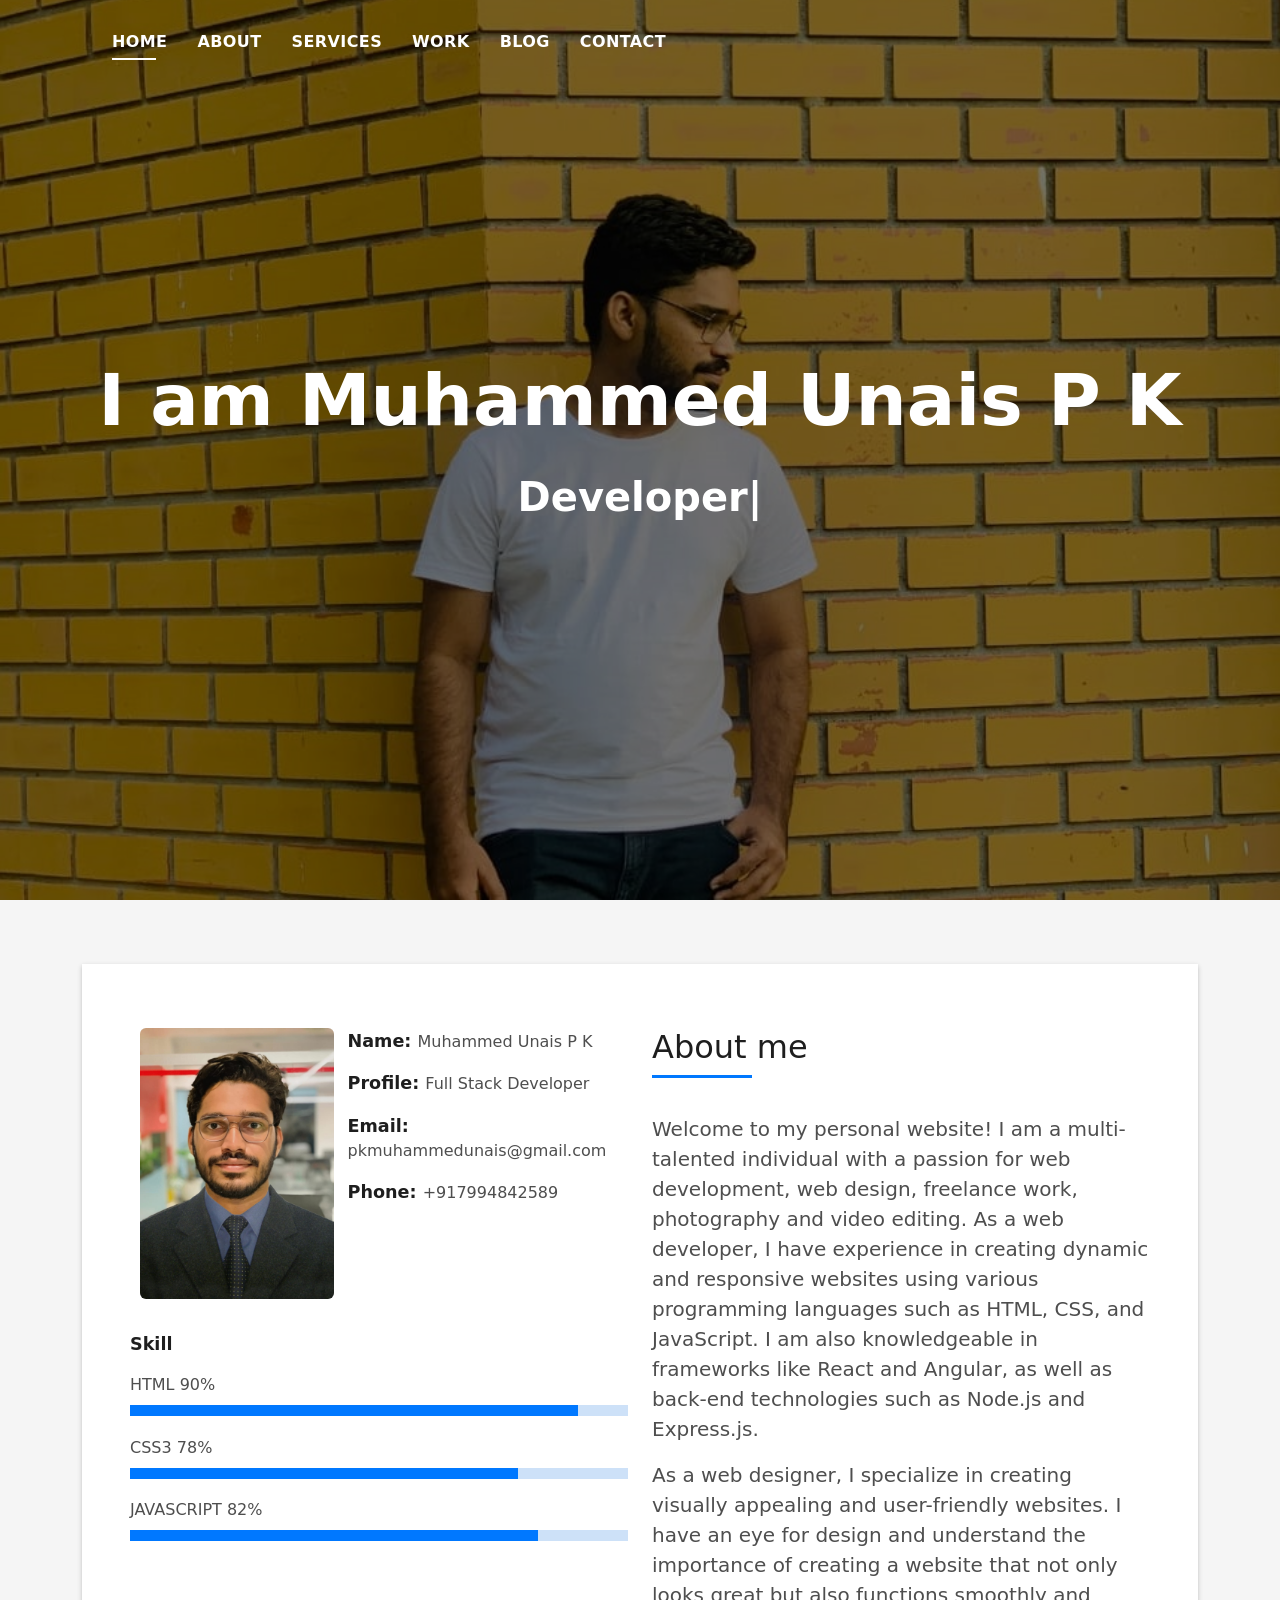
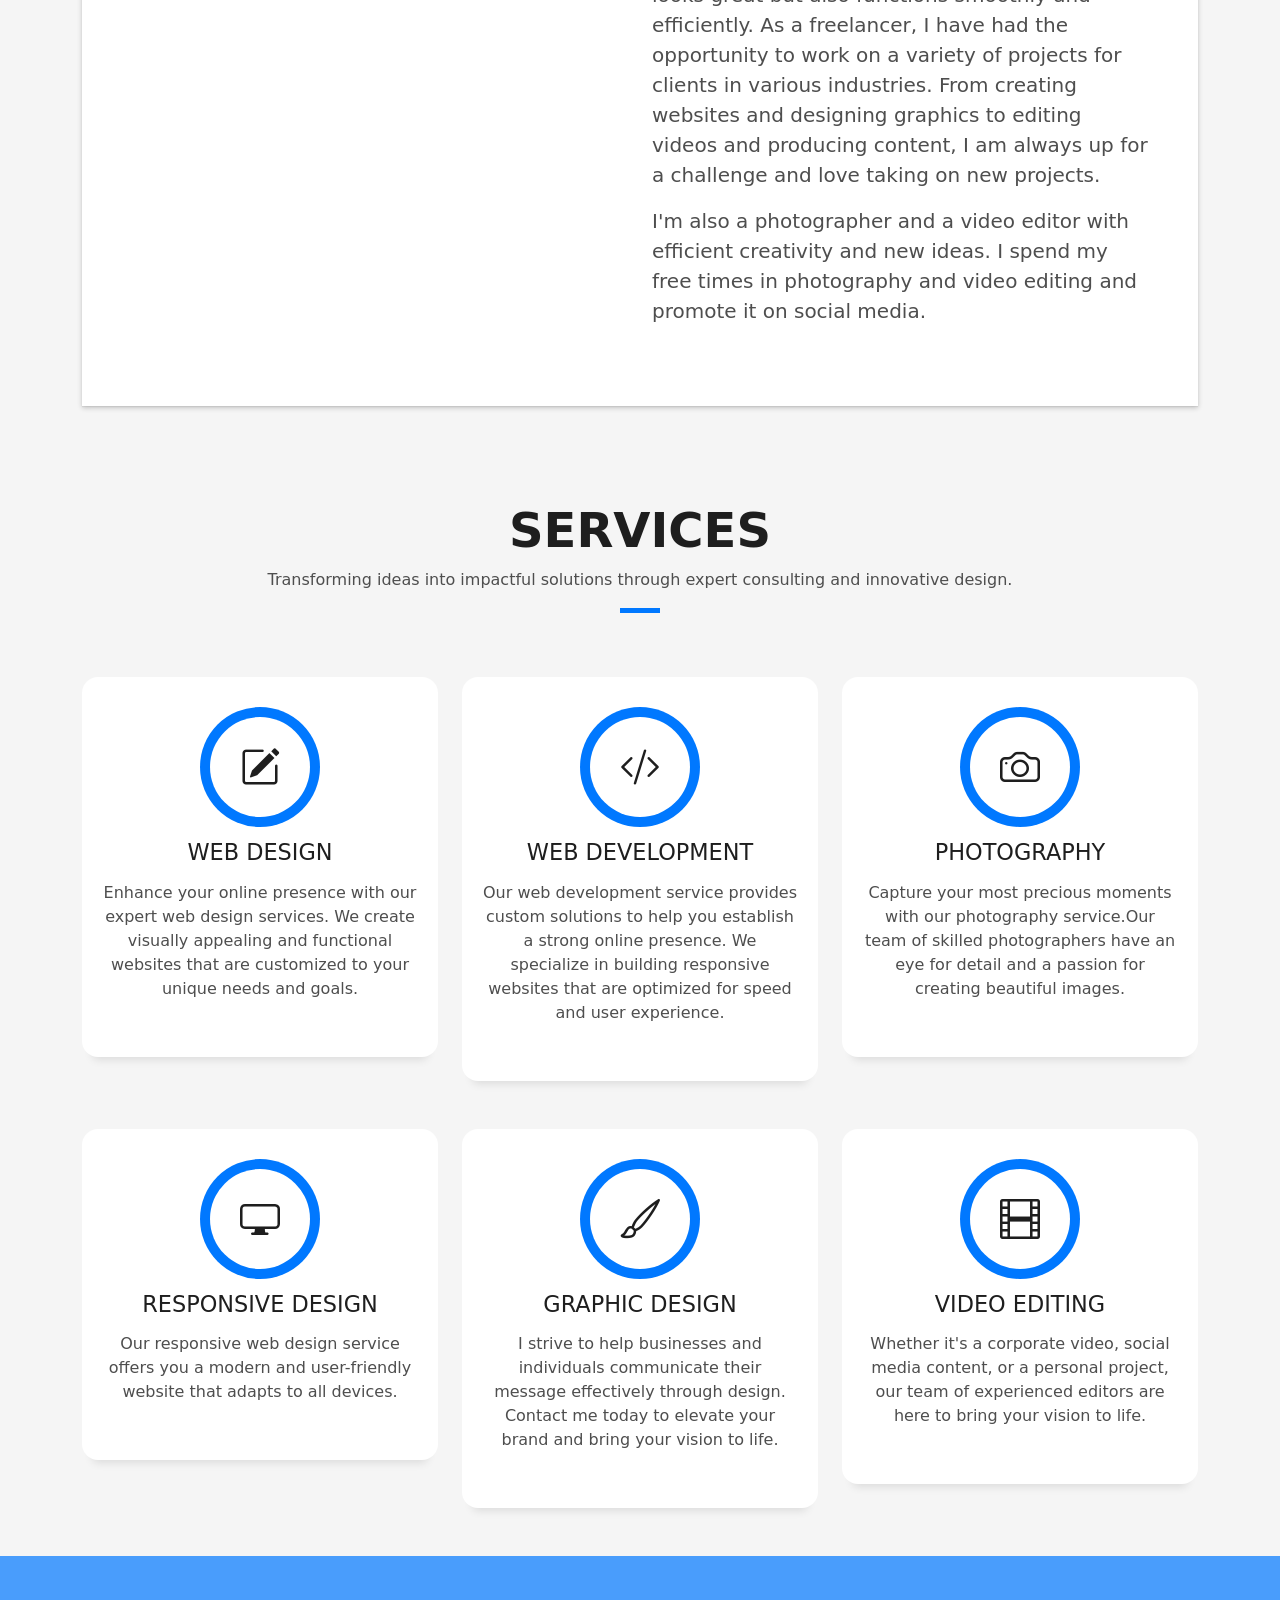
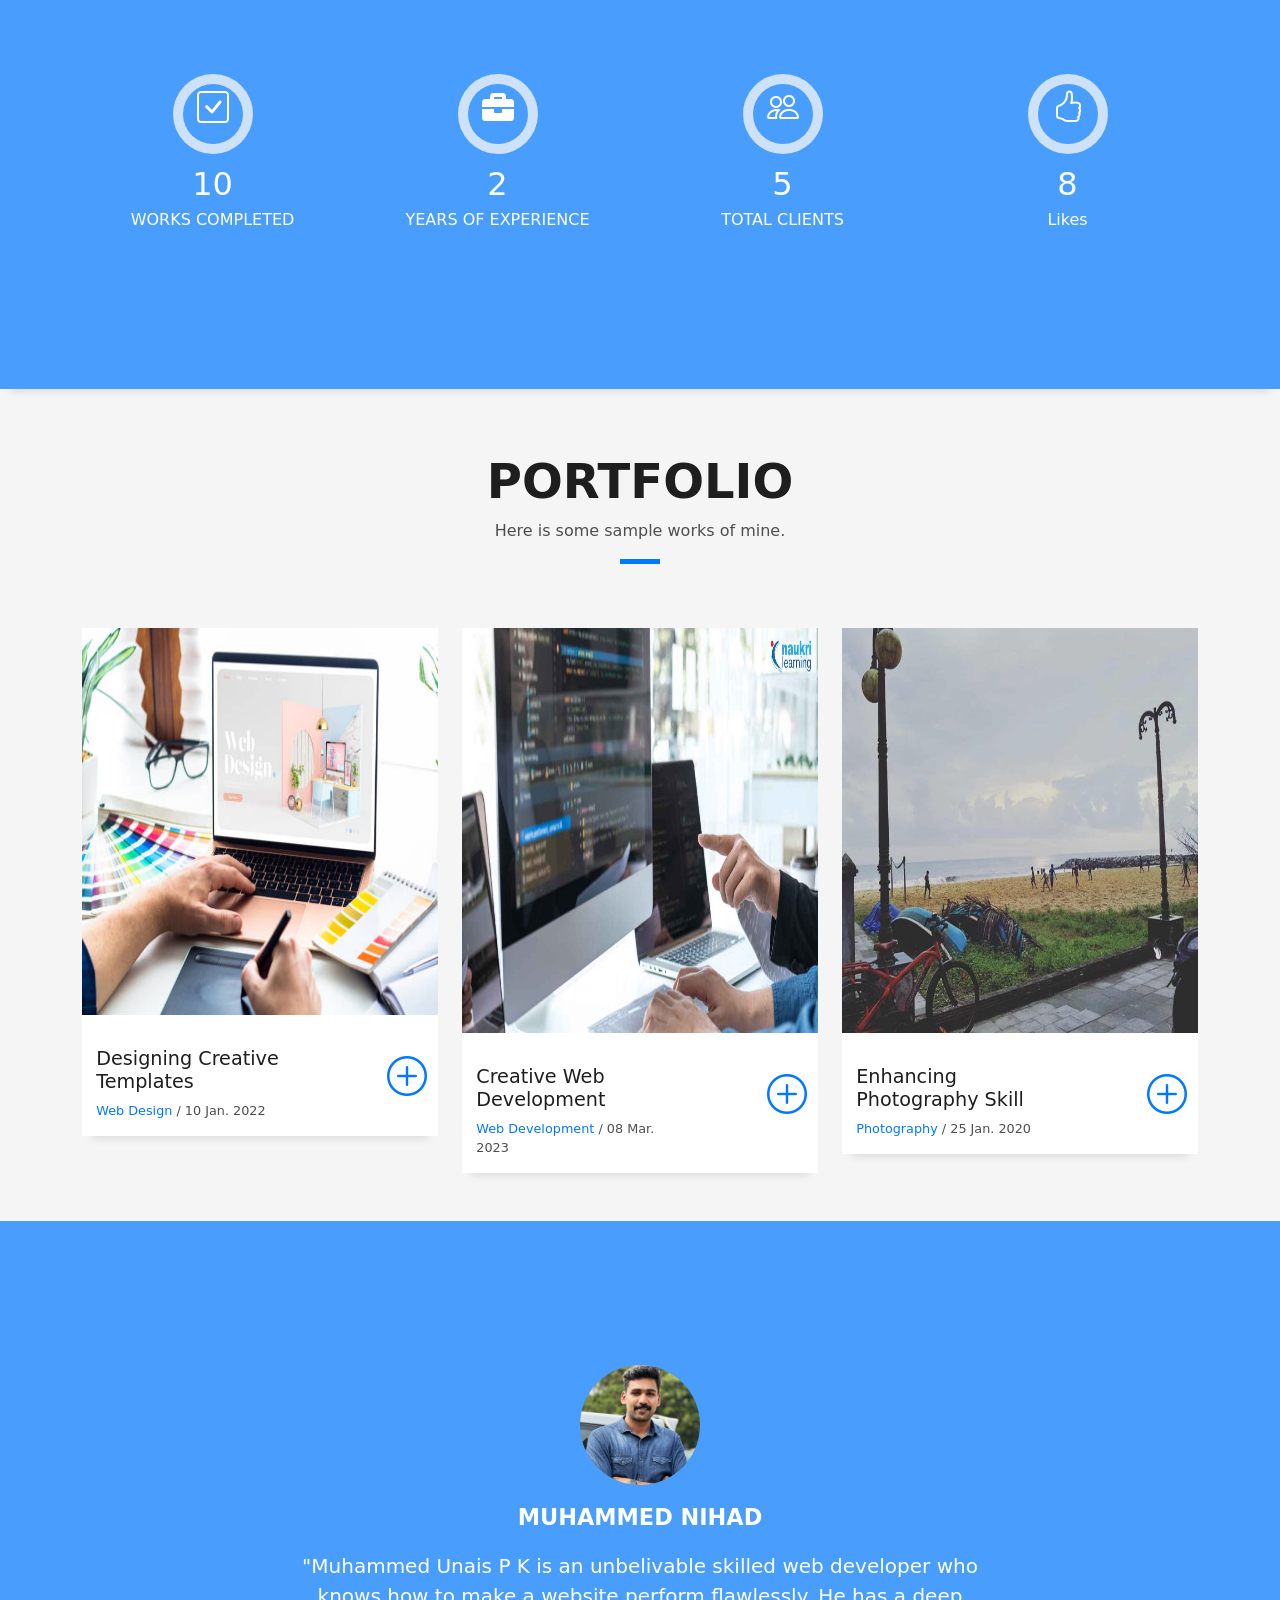
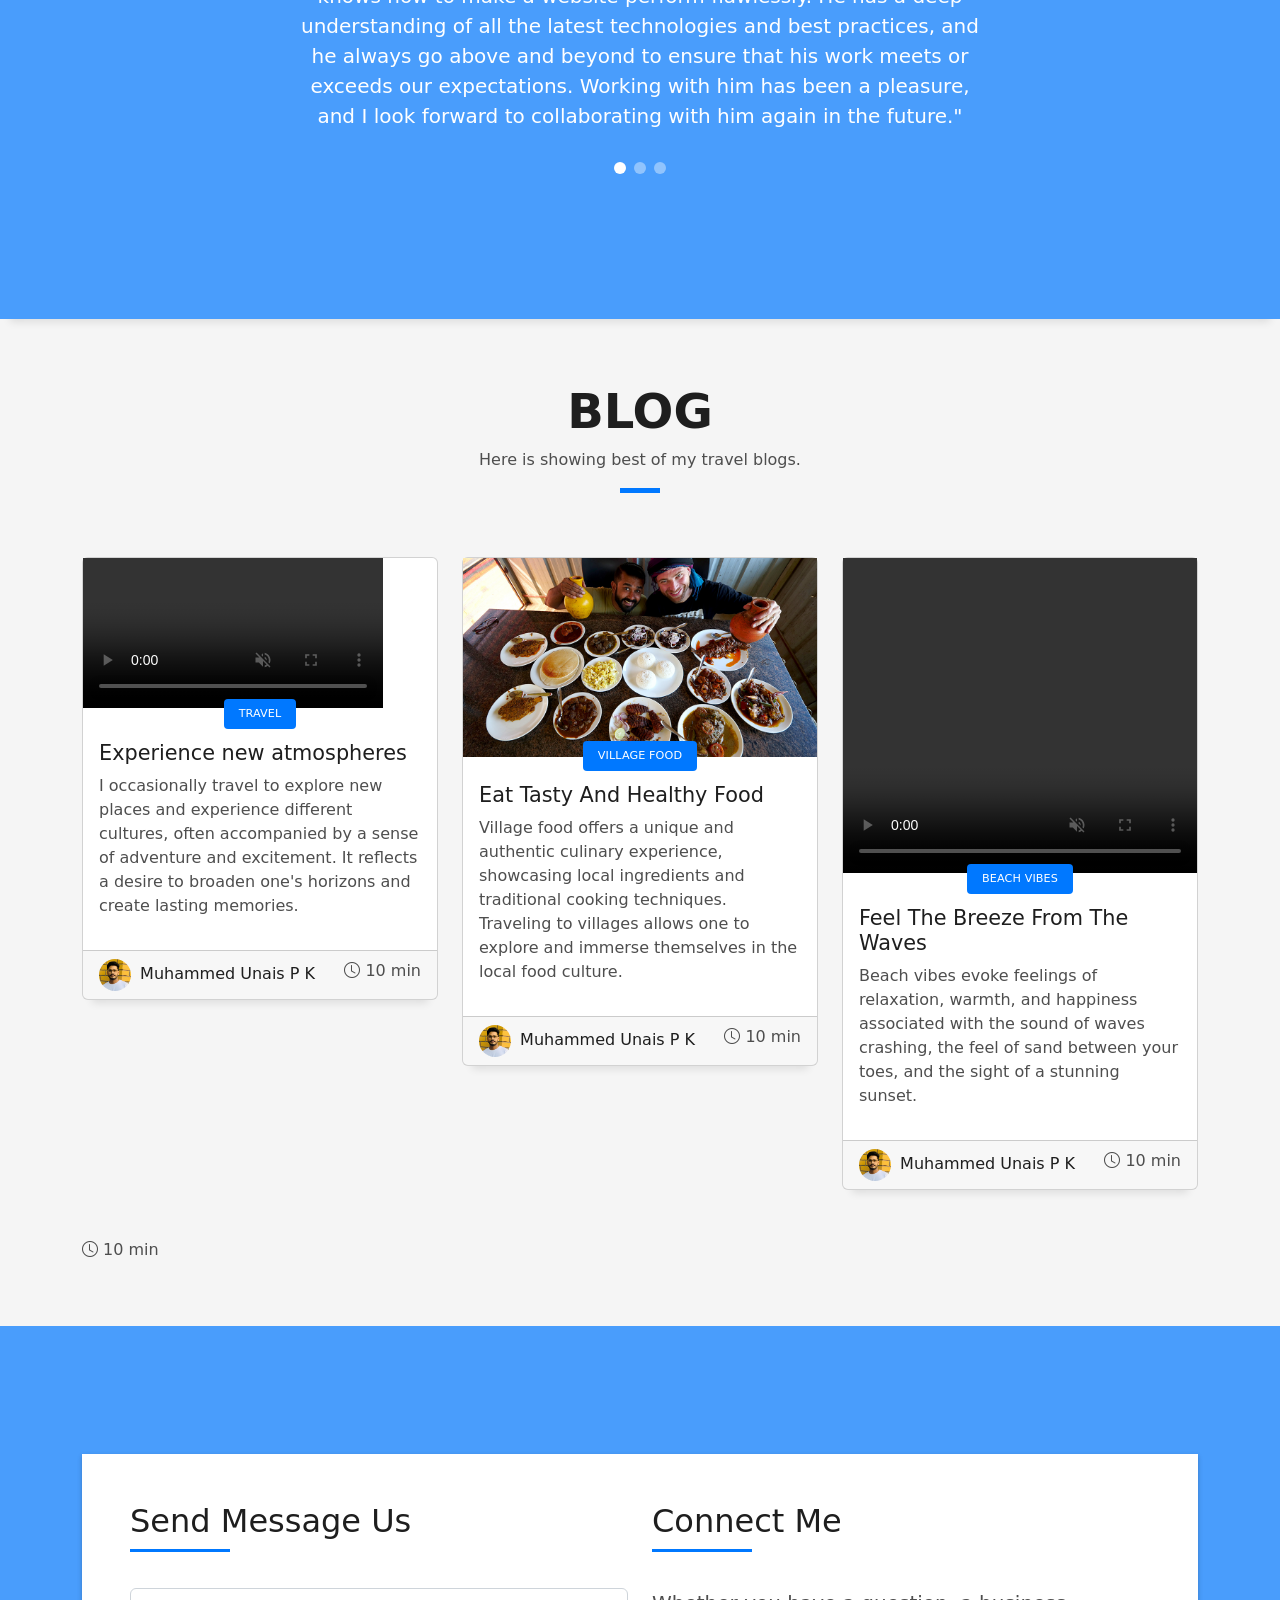
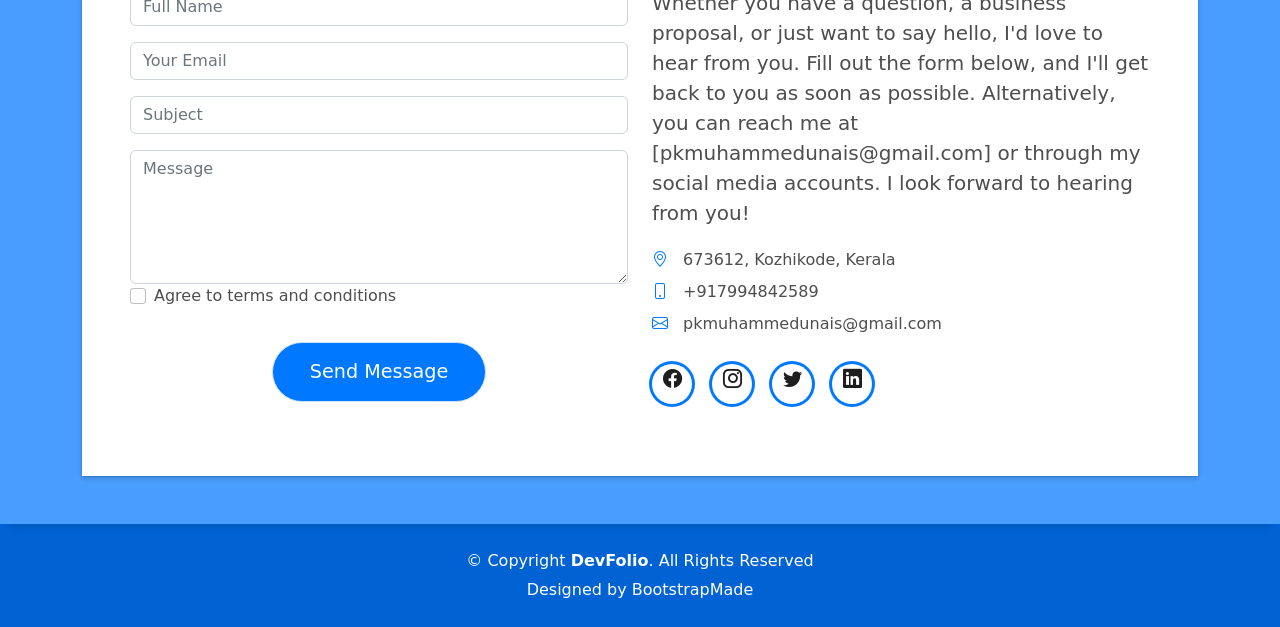
==== commit 9468e015: "Update index.html" ====
--- a/index.html
+++ b/index.html
@@ -69,7 +69,7 @@
           <!--<p class="display-6 color-d">Hello, world!</p>-->
           <h1 class="hero-title mb-4">I am Muhammed Unais P K</h1>
           <p class="hero-subtitle"><span class="typed"
-              data-typed-items="Designer, Developer, Freelancer, Photographer, Video Editor"></span></p>
+              data-typed-items="Developer, Freelancer, Photographer"></span></p>
           <!-- <p class="pt-3"><a class="btn btn-primary btn js-scroll px-4" href="#about" role="button">Learn More</a></p> -->
         </div>
       </div>
